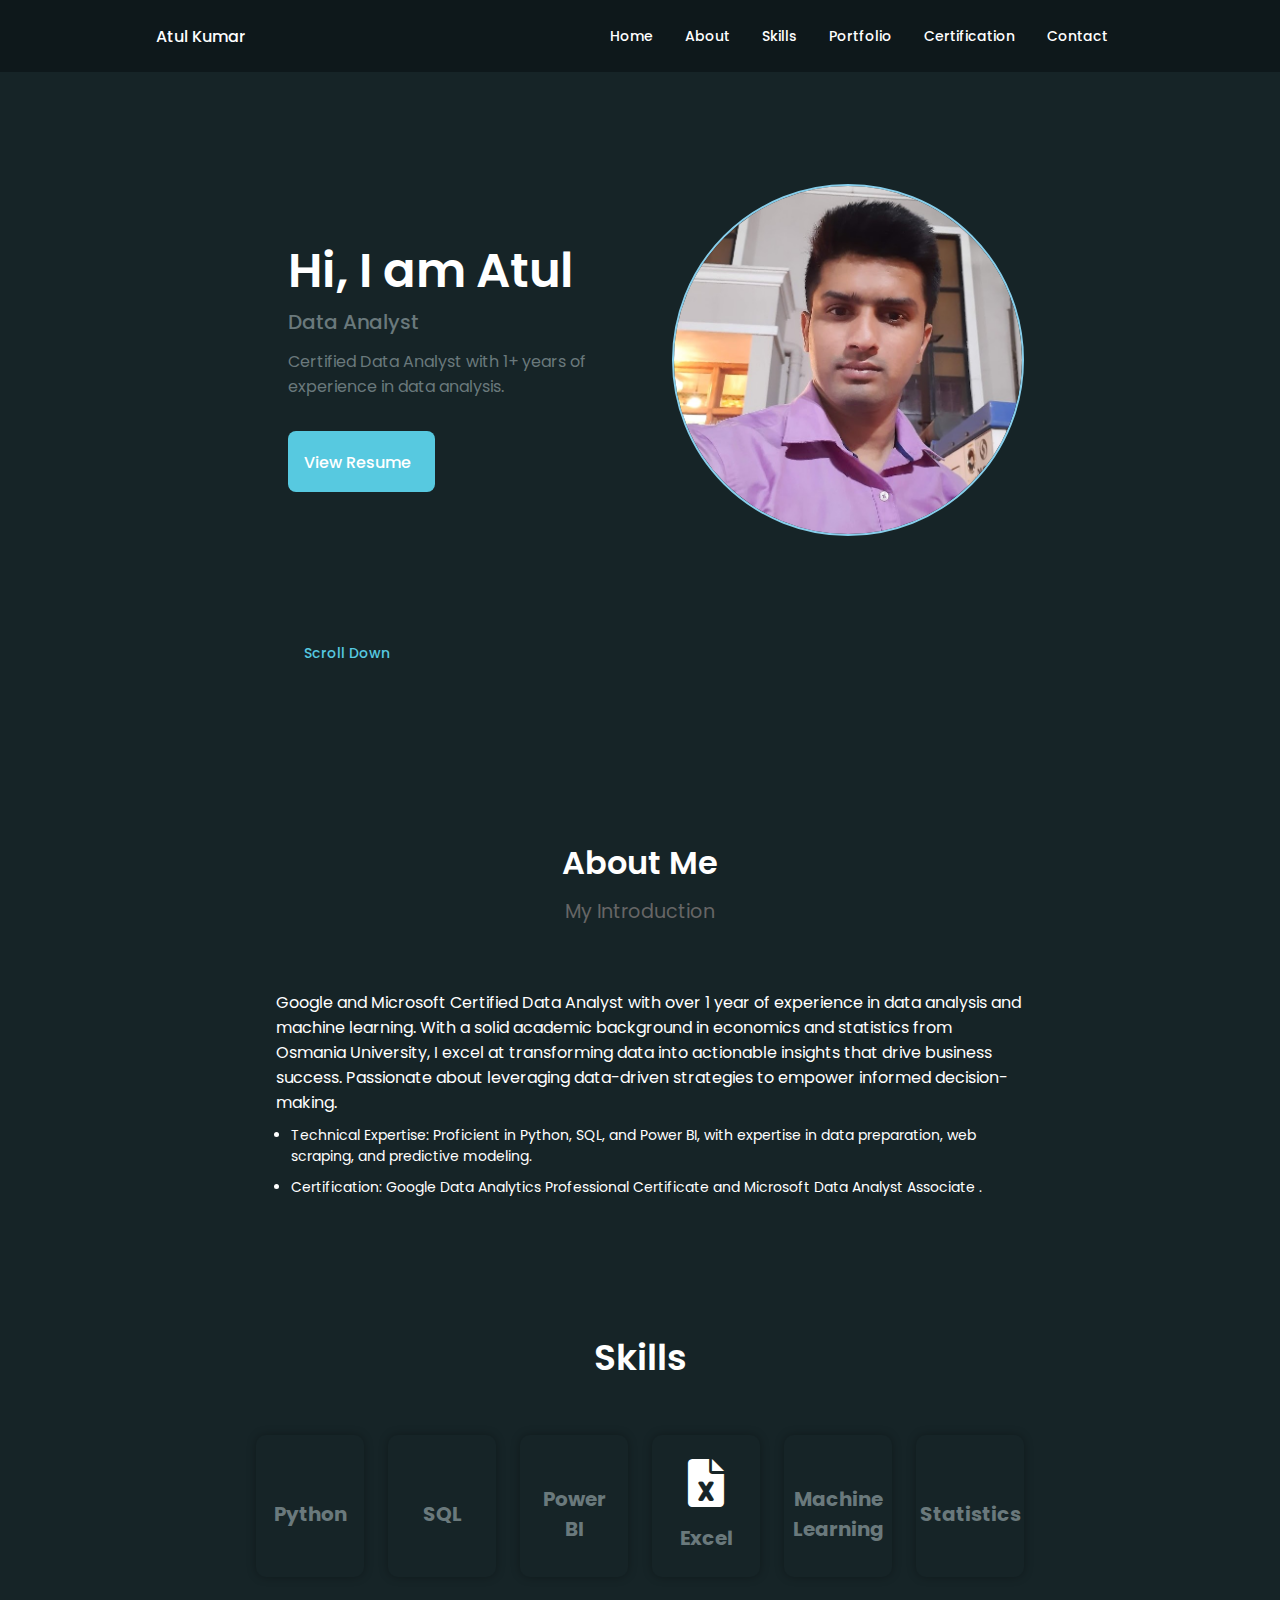
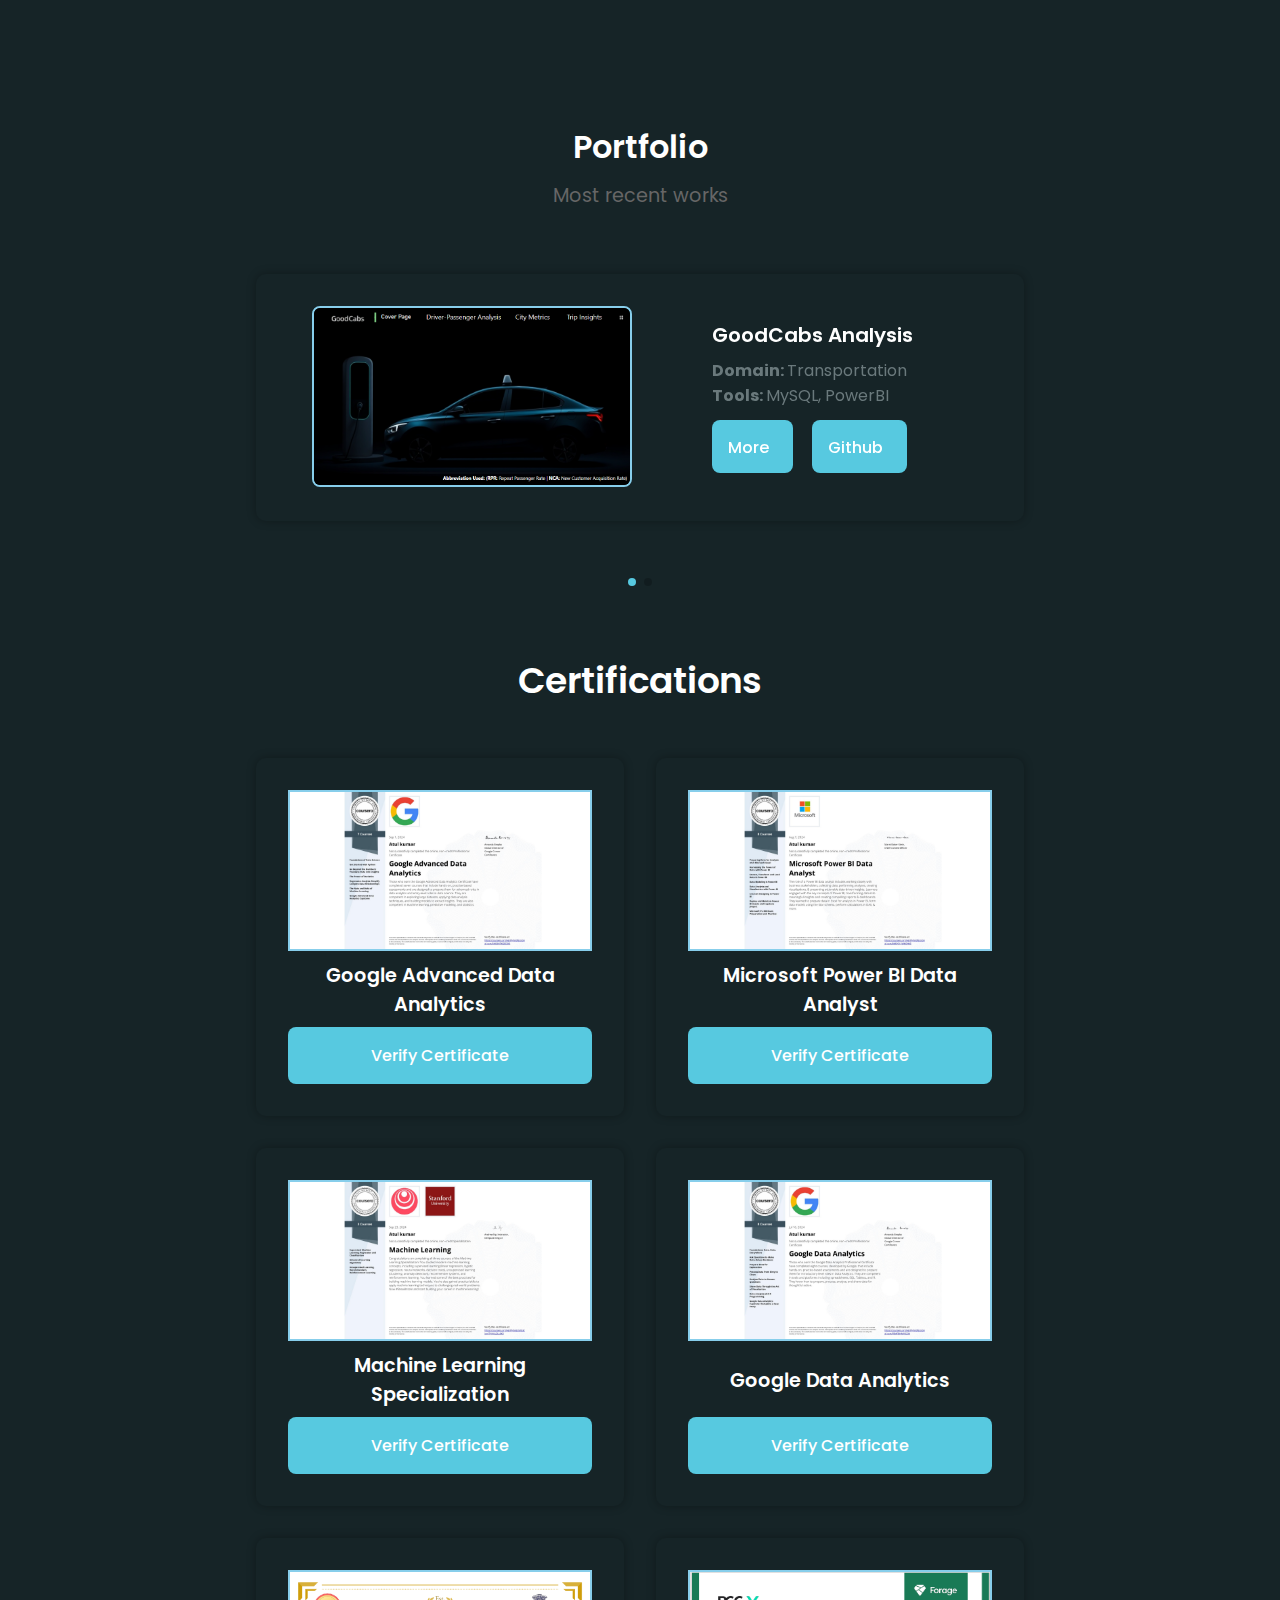
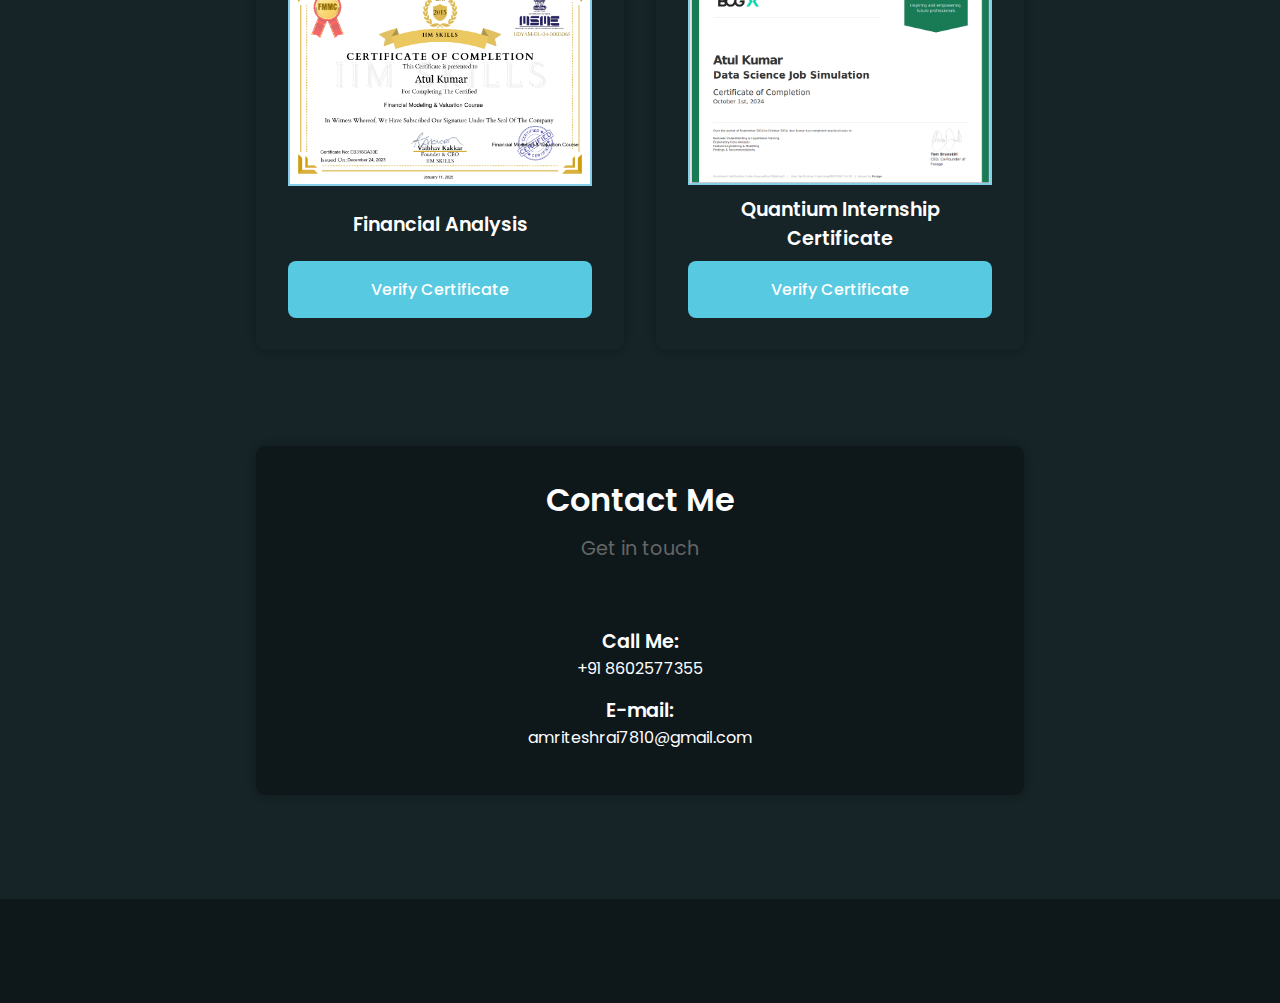
==== index.html @ e27dc5dc "Add files via upload" ====
<!DOCTYPE html>
<html lang="en">

<head>
    <meta charset="UTF-8">
    <meta name="viewport" content="width=device-width, initial-scale=1.0">

    <!--==================== UNICONS ====================-->
    <link rel="stylesheet" href="https://unicons.iconscout.com/release/v4.0.0/css/line.css">

    <!--==================== SWIPER CSS ====================-->
    <link rel="stylesheet" href="./packages/css/swiper-bundle.min.css">

    <!--==================== CSS ====================-->
    <link rel="stylesheet" href="./packages/css/styles.css">
    <link href="https://cdnjs.cloudflare.com/ajax/libs/font-awesome/6.0.0-beta3/css/all.min.css" rel="stylesheet">


    <title>Atul Kumar</title>
</head>

<body>
    <!--==================== HEADER ====================-->
    <header class="header" id="header">
        <nav class="nav container">
            <a href="#" class="nav__logo">Atul Kumar</a>
            <div class="nav__menu" id="nav-menu">
                <ul class="nav__list grid">
                    <li class="nav__item">
                        <a href="#home" class="nav__link">
                            <i class="uil uil-estate nav__icon"></i>Home
                        </a>
                    </li>
                    <li class="nav__item">
                        <a href="#about" class="nav__link">
                            <i class="uil uil-user nav__icon"></i>About
                        </a>
                    </li>
                    <li class="nav__item">
                        <a href="#Skills" class="nav__link">
                            <i class="uil uil-file-alt nav__icon"></i>Skills
                        </a>
                    </li>
                    <li class="nav__item">
                        <a href="#portfolio" class="nav__link">
                            <i class="uil uil-scenery nav__icon"></i>Portfolio
                        </a>
                    </li>
                    <li class="nav__item">
                        <a href="#certification" class="nav__link">
                            <i class="uil uil-file-alt nav__icon"></i>Certification
                        </a>
                    </li>

                    <li class="nav__item">
                        <a href="#contact" class="nav__link">
                            <i class="uil uil-message nav__icon"></i>Contact
                        </a>
                    </li>
                </ul>
                <i class="uil uil-times nav__close" id="nav-close"></i>
            </div>
            <div class="nav__btns">
                <div class="nav__toggle" id="nav-toggle">
                    <i class="uil uil-apps"></i>
                </div>
            </div>
        </nav>
    </header>

    <!--==================== MAIN ====================-->
    <main class="main">
        <!--==================== HOME ====================-->
        <section class="home section" id="home">
            <div class="home__container container grid">
                <div class="home__content grid">
                    <div class="home__social">
                        <a href="https://www.linkedin.com/in/atul-kumar-s78/" target="_blank" class="home__social-icon">
                            <i class="uil uil-linkedin-alt"></i>
                        </a>

                        <a href="https://github.com/atulkumar7810" target="_blank" class="home__social-icon">
                            <i class="uil uil-github-alt"></i>
                        </a>
                    </div>

                    <div class="home__img">
                        <img src="./packages/images/atul.jpg" alt="">
                    </div>

                    <div class="home__data">
                        <h1 class="home__title">Hi, I am Atul</h1>
                        <h3 class="home__subtitle">Data Analyst</h3>
                        <p class="home__description">Certified Data Analyst with 1+ years of experience in data
                            analysis.</p>
                        <a href="https://drive.google.com/file/d/1697L0L4cIsccTU5951WgzMx9iQYl32Ge/view?usp=sharing"
                            class="button button--flex home__button">
                            View Resume<i class="uil uil-message button__icon"></i>
                        </a>
                    </div>
                </div>

                <div class="home__scroll">
                    <a href="#about" class="home__scroll-button button--flex">
                        <i class="uil uil-mouse-alt home__scroll-mouse"></i>
                        <span class="home__scroll-name">Scroll Down</span>
                        <i class="uil uil-arrow-down home__scroll-arrow"></i>
                    </a>
                </div>
            </div>
        </section>

        <!--==================== ABOUT ====================-->
        <section class="about section" id="about">
            <h2 class="section__title">About Me</h2>
            <span class="section__subtitle">My Introduction</span>

            <div class="about__container container grid">
                <div class="about__data">
                    <p class="about__description">
                        Google and Microsoft Certified Data Analyst with over 1 year of experience in data analysis and
                        machine learning. With a solid academic background in economics and statistics from Osmania
                        University, I excel at transforming data into actionable insights that drive business success.
                        Passionate about leveraging data-driven strategies to empower informed decision-making.
                    </p>
                    <ul>
                        <li>Technical Expertise: Proficient in Python, SQL, and Power BI, with
                            expertise in data preparation, web scraping, and predictive modeling.
                        </li>
                        <li>Certification: Google Data Analytics Professional Certificate and Microsoft
                            Data Analyst Associate .</li>
                    </ul>
                </div>
            </div>
        </section>

        <!--==================== SKILLS ====================-->
        <section class="skills-section container" id="Skills">
            <h2 class="section-title">Skills</h2>
            <div class="skills-grid">
                <div class="skills-card">
                    <i class="uil uil-code-branch skills__icon"></i>
                    <h3 class="skills__name">Python</h3>
                </div>
                <div class="skills-card">
                    <i class="uil uil-database skills__icon"></i>
                    <h3 class="skills__name">SQL</h3>
                </div>
                <div class="skills-card">
                    <i class="uil uil-chart-line skills__icon"></i>
                    <h3 class="skills__name">Power BI</h3>
                </div>
                <div class="skills-card">
                    <i class="fas fa-file-excel skills__icon"></i>
                    <h3 class="skills__name">Excel</h3>
                </div>
                <div class="skills-card">
                    <i class="uil uil-brain skills__icon"></i>
                    <h3 class="skills__name">Machine Learning</h3>
                </div>
                <div class="skills-card">
                    <i class="uil uil-chart-pie-alt skills__icon"></i>
                    <h3 class="skills__name">Statistics</h3>
                </div>
            </div>
        </section>

        <!--==================== PORTFOLIO ====================-->
        <section class="portfolio section" id="portfolio">
            <h2 class="section__title">Portfolio</h2>
            <span class="section__subtitle">Most recent works</span>

            <div class="portfolio__container container swiper-container">
                <div class="swiper-wrapper">
                    <!-- Portfolio 1 -->
                    <div class="portfolio__content grid swiper-slide">
                        <img src="./packages/images/front_page.png" alt="" class="portfolio__img">
                        <div class="portfolio_">
                            <h3 class="portfolio__title">GoodCabs Analysis</h3>
                            <p class="portfolio__description">
                                <strong>Domain: </strong> Transportation<br>
                                <strong>Tools: </strong> MySQL, PowerBI
                            </p>
                            <a href="./pages/project-template.html"
                                class="button button--flex button--small portfolio__button">
                                More
                                <i class="uil uil-arrow-right button__icon"></i>
                            </a>
                            <a href="https://github.com/atulkumar7810/GoodCabs-Analysis"
                                class="button button--flex button--small portfolio__button second">
                                Github
                                <i class="uil uil-arrow-right button__icon"></i>
                            </a>
                        </div>
                    </div>

                    <!-- Portfolio 2 -->
                    <div class="portfolio__content grid swiper-slide">
                        <img src="./packages/images/Gurgaon_analysis_report.jpg" alt="" class="portfolio__img">
                        <div class="portfolio_">
                            <h3 class="portfolio__title">Gurgaon real estate Analysis</h3>
                            <p class="portfolio__description">
                                <strong>Domain: </strong> Real Estate<br>
                                <strong>Tools: </strong>Python, ML(Scikit-Learn)
                            </p>
                            <a href="./pages/Second_project-template.html"
                                class="button button--flex button--small portfolio__button">
                                More
                                <i class="uil uil-arrow-right button__icon"></i>
                            </a>
                            <a href="https://github.com/atulkumar7810/Real_estate_capstone_project"
                                class="button button--flex button--small portfolio__button second">
                                Github
                                <i class="uil uil-arrow-right button__icon"></i>
                            </a>
                        </div>
                    </div>


                </div>

                <!-- Swiper navigation -->
                <div class="swiper-button-next">
                    <i class="uil uil-angle-right-b swiper-portfolio-icon"></i>
                </div>
                <div class="swiper-button-prev">
                    <i class="uil uil-angle-left-b swiper-portfolio-icon"></i>
                </div>

                <!-- Swiper pagination -->
                <div class="swiper-pagination"></div>
            </div>
        </section>



        <!--==================== CERTIFICATIONS ====================-->
        <section id="certification" class="certification">
            <div class="container">
                <h2 class="section-title">Certifications</h2>
                <div class="cert-grid">
                    <div class="cert-card" data-cert="sql">
                        <img src="./packages/images/google_advanced_data_analysts.jpeg" alt="">
                        <h3>Google Advanced Data Analytics </h3>
                        <a href="#" class="button button--flex home__button" id="Verify"> Verify Certificate</a>
                    </div>
                    <div class="cert-card" data-cert="quantium">
                        <img src="./packages/images/microsoft_powerBi.jpeg" alt="">
                        <h3>Microsoft Power BI Data Analyst</h3>
                        <a href="#" class="button button--flex home__button" id="Verify"> Verify Certificate</a>
                    </div>
                    <div class="cert-card" data-cert="machine-learning">
                        <img src="./packages/images/machine_learning.jpeg" alt="">
                        <h3>Machine Learning Specialization</h3>
                        <a href="#" class="button button--flex home__button" id="Verify"> Verify Certificate</a>
                    </div>
                    <div class="cert-card" data-cert="data-science">
                        <img src="./packages/images/google__data_analysts.jpeg" alt="">
                        <h3>Google Data Analytics</h3>
                        <a href="#" class="button button--flex home__button" id="Verify"> Verify Certificate</a>
                    </div>
                    <div class="cert-card" data-cert="Financial">
                        <img src="./packages/images/atul_finanical_analysis.png" alt="">
                        <h3>Financial Analysis</h3>
                        <a href="#" class="button button--flex home__button" id="Verify"> Verify Certificate</a>
                    </div>
                    <div class="cert-card" data-cert="Internship">
                        <img src="./packages/images/intership.png" alt="">
                        <h3>Quantium Internship Certificate</h3>
                        <a href="#" class="button button--flex home__button" id="Verify"> Verify Certificate</a>
                    </div>

                </div>
            </div>
        </section>

        <!--==================== CONTACT ====================-->
        <section class="contact section" id="contact">
            <div class="contact__bg">
                <div class="contact__container container">
                    <div class="contact__card">
                        <h2 class="section__title" id="contact_me_title">Contact Me</h2>
                        <span class="section__subtitle" id="get_in_touch">Get in touch</span>
                        <div class="contact__information">
                            <div class="contact__item">
                                <h3 class="contact__title">Call Me:</h3>
                                <p class="contact__details">+91 8602577355</p>
                            </div>
                            <div class="contact__item">
                                <h3 class="contact__title">E-mail:</h3>
                                <p class="contact__details">amriteshrai7810@gmail.com</p>
                            </div>
                        </div>
                    </div>
                </div>
            </div>
        </section>

        <!--==================== FOOTER ====================-->
        <footer class="footer">
            <div class="footer__bg">
                <div class="footer__container container grid">
                </div>
            </div>
        </footer>

        <!--==================== SCROLL TOP ====================-->
        <a href="#" class="scrollup" id="scroll-up">
            <i class="uil uil-arrow-up scrollup__icon"></i>
        </a>

        <!--==================== SWIPER JS ====================-->
        <script src="./packages/js/swiper-bundle.min.js"></script>

        <!--==================== MAIN JS ====================-->
        <script src="./packages/js/main.js"></script>

</body>

</html>
---- packages/css/styles.css ----
/* ==================== GOOGLE FONTS ====================*/
@import url("https://fonts.googleapis.com/css2?family=Poppins:wght@400;500;600&display=swap");

/*==================== VARIABLES CSS ====================*/
:root {
  --header-height: 3rem;

  /*========== Colors ==========*/
  /* Change favorite color */
  --hue-color: 190;
  /*Purple 250 - Green 142 - Blue 230 - Pink 340*/

  /* HSL color mode */
  --first-color: hsl(var(--hue-color), 69%, 61%);
  --first-color-second: hsl(var(--hue-color), 69%, 61%);
  --first-color-alt: hsl(var(--hue-color), 57%, 53%);
  --first-color-lighter: hsl(var(--hue-color), 92%, 85%);
  --title-color: hsl(var(--hue-color), 8%, 15%);
  --text-color: hsl(var(--hue-color), 8%, 45%);
  --text-color-light: hsl(var(--hue-color), 8%, 65%);
  --input-color: hsl(var(--hue-color), 70%, 96%);
  --body-color: hsl(var(--hue-color), 60%, 99%);
  --container-color: #fff;
  --scroll-bar-color: hsl(var(--hue-color), 12%, 90%);
  --scroll-thumb-color: hsl(var(--hue-color), 12%, 80%);

  /*========== Font and typography ==========*/
  --body-font: "Poppins", sans-serif;

  /* .5rem = 8px, 1rem = 16px, 1.5rem = 24px ... */
  --big-font-size: 2rem;
  --h1-font-size: 1.5rem;
  --h2-font-size: 1.25rem;
  --h3-font-size: 1.125rem;
  --normal-font-size: 0.938rem;
  --small-font-size: 0.813rem;
  --smaller-font-size: 0.75rem;

  /*========== Font weight ==========*/
  --font-medium: 500;
  --font-semi-bold: 600;

  /*========== Margenes Bottom ==========*/
  /* .25rem = 4px, .5rem = 8px, .75rem = 12px ... */
  --mb-0-25: 0.25rem;
  --mb-0-5: 0.5rem;
  --mb-0-75: 0.75rem;
  --mb-1: 1rem;
  --mb-1-5: 1.5rem;
  --mb-2: 2rem;
  --mb-2-5: 2.5rem;
  --mb-3: 3rem;

  /*========== z index ==========*/
  --z-tooltip: 10;
  --z-fixed: 100;
  --z-modal: 1000;
}

/* Font size for large devices */
@media screen and (min-width: 968px) {
  :root {
    --big-font-size: 3rem;
    --h1-font-size: 2.25rem;
    --h2-font-size: 1.5rem;
    --h3-font-size: 1.25rem;
    --normal-font-size: 1rem;
    --small-font-size: 0.875rem;
    --smaller-font-size: 0.813rem;
  }
}

/*========== Variables Dark theme ==========*/
body.dark-theme {
  /* HSL color mode */
  --first-color-second: hsl(var(--hue-color), 30%, 8%);
  --title-color: hsl(var(--hue-color), 8%, 95%);
  --text-color: hsl(var(--hue-color), 8%, 45%);
  --text-color-light: hsl(var(--hue-color), 8%, 75%);
  --input-color: hsl(var(--hue-color), 29%, 16%);
  --body-color: hsl(var(--hue-color), 28%, 12%);
  --container-color: hsl(var(--hue-color), 29%, 16%);
  --scroll-bar-color: hsl(var(--hue-color), 12%, 48%);
  --scroll-thumb-color: hsl(var(--hue-color), 12%, 36%);
}

/*========== Button Dark/Light ==========*/
.nav__btns {
  display: flex;
  align-items: center;
}

.change-theme {
  font-size: 1.25rem;
  color: var(--title-color);
  margin-right: var(--mb-1);
  cursor: pointer;
}

.change-theme:hover {
  color: var(--first-color);
}

/*==================== BASE ====================*/

* {
  box-sizing: border-box;
  padding: 0;
  margin: 0;
}

html {
  scroll-behavior: smooth;
}

body {
  margin: 0 0 var(--header-height) 0;
  font-family: var(--body-font);
  font-size: var(--normal-font-size);
  background-color: hsl(190, 28%, 12%);
  color: var(--text-color);
}

h1,
h2,
h3,
h4 {
  color: var(--title-color);
  font-weight: var(--font-semi-bold);
}

ul {
  list-style: none;
}

a {
  text-decoration: none;
}

img {
  width: 100%;
  height: auto;
  border: 2px solid skyblue;
}

/*==================== REUSABLE CSS CLASSES ====================*/
.section {
  padding: 2rem 0 4rem;
  margin-bottom: 40px;
}

.section__title {
  font-size: var(--h1-font-size);
  color: #fff;
}

.project__data h2 {
  padding-left: 50px;
}

.project__data span {
  padding-left: 50px;
}

.contact_me_title {
  text-align: center;

}

.section__subtitle {
  display: block;
  font-size: var(--small-font-size);
  margin-bottom: var(--mb-2);
}

.section__title,
.section__subtitle {
  text-align: center;

}

/*==================== LAYOUT ====================*/

.container {
  max-width: 768px;
  margin-left: var(--mb-1-5);
  margin-right: var(--mb-1-5);
}

.grid {
  display: grid;
  gap: 1.5rem;
}

.header {
  width: 100%;
  position: fixed;
  bottom: 0;
  left: 0;
  z-index: var(--z-fixed);
  background-color:hsl(190, 30%, 8%);

}

/*==================== NAV ====================*/
.nav {
  max-width: 968px;
  height: var(--header-height);
  display: flex;
  justify-content: space-between;
  align-items: center;
  color: #fff;
}

.nav__logo,
.nav__toggle {
  color: var(--title-color);
  font-weight: var(--font-medium);
  color: #fff;
}

.nav__logo:hover {
  color: var(--first-color);
}

.nav__toggle {
  font-size: 1.1rem;
  cursor: pointer;
}

.nav__toggle:hover {
  color: var(--first-color);
}

@media screen and (max-width: 767px) {
  .nav__menu {
    position: fixed;
    bottom: -100%;
    left: 0;
    width: 100%;
    background-color: var(--body-color);
    padding: 2rem 1.5rem 4rem;
    box-shadow: 0 -1px 4px rgba(0, 0, 0, 0.15);
    border-radius: 1.5rem 1.5rem 0 0;
    transition: 0.3s;
  }
}

.nav__list {
  grid-template-columns: repeat(3, 1fr);
  gap: 2rem;

}

.nav__link {
  display: flex;
  flex-direction: column;
  align-items: center;
  font-size: var(--small-font-size);
  color: #fff;
  font-weight: var(--font-medium);
}

.nav__link:hover {
  color: var(--first-color);
}

.nav__icon {
  font-size: 1.2rem;
}

.nav__close {
  position: absolute;
  right: 1.3rem;
  bottom: 0.5rem;
  font-size: 1.5rem;
  cursor: pointer;
  color: var(--first-color);
}

.nav__close:hover {
  color: var(--first-color-alt);
}

/* show menu */
.show-menu {
  bottom: 0;
  background-color: hsl(190, 28%, 12%);
  border-top:3px solid skyblue ;
  ;
}

/* Active link */
.active-link {
  color: var(--first-color);
}

/* Change background header */
.scroll-header {
  box-shadow: 0 -1px 4px rgba(0, 0, 0, 0.15);
}

/*==================== HOME ====================*/

.home__container {
  gap: 1rem;
}

.home__content {
  grid-template-columns: 0.5fr 3fr;
  padding-top: 3.5rem;
  align-items: center;
}

.home__social {
  display: grid;
  grid-template-columns: max-content;
  row-gap: 1rem;
}

.home__social-icon {
  font-size: 1.25rem;
  color: var(--first-color);
}

.home__social-icon:hover {
  color: var(--first-color-alt);
}

.home__blob {
  width: 200px;
  fill: var(--first-color);
}

.home__blob-img {
  width: 220px;
}

.home__data {
  grid-column: 1/3;
}

.home__title {
  font-size: var(--big-font-size);
  color: #fff;
}

.home__subtitle {
  font-size: var(--h3-font-size);
  color: var(--text-color);
  font-weight: var(--font-medium);
  margin-bottom: var(--mb-0-75);
}

.home__description {
  margin-bottom: var(--mb-2);
}

.home__scroll {
  display: none;
}

.home__scroll-button {
  color: var(--first-color);
  transition: 0.3s;
}

.home__scroll-button:hover {
  transform: translateY(0.25rem);
}

.home__scroll-mouse {
  font-size: 2rem;
}

.home__scroll-name {
  font-size: var(--small-font-size);
  color: fff;
  font-weight: var(--font-medium);
  margin-right: var(--mb-0-25);
}

.home__scroll-arrow {
  font-size: 1.25rem;
}

.home__img img {
  border-radius: 50%;
}

/*==================== BUTTONS ====================*/

.button {
  display: inline-block;
  background-color: var(--first-color);
  color: #ffff;
  padding: 1rem;
  border-radius: 0.5rem;
  font-weight: var(--font-medium);
}

.button:hover {
  background-color: var(--first-color-alt);
}

.button__icon {
  font-size: 1.2rem;
  margin-left: var(--mb-0-5);
  transition: 0.3s;
}

.button--white {
  background-color: #fff;
  color: var(--first-color);
}

.button--white:hover {
  background-color: #fff;
}

.button--flex {
  /* display: inline-flex; */
  align-items: center;
  transition: 0.3s;
}

.button--small {
  padding: 0.75rem 1rem;
}

.button--link {
  padding: 0;
  background-color: transparent;
  color: var(--first-color);
}

.button--link:hover {
  background-color: transparent;
  color: var(--first-color-alt);
}

/*==================== ABOUT ====================*/

.about__container {
  display: flex;
  justify-content: center;
  align-items: center;
  text-align: left;
  height: 100%;
  flex-direction: column;
  color: white;
}

.about__data p {
  margin: 0;
  padding-left: 20px;
  font-size: 1rem;

}

.about__container ul {
  margin: 0;
  padding-left: 20px;
  list-style-position: outside;

}

.about__container ul li {
  list-style-type: disc;
  font-size: 0.875rem;
  line-height: 1.5;
  margin-left: 15px;
  margin-top: 10px;

}















/*==================== QUALIFICATION ====================*/
.certification {
  color: #fff;
}

.section-title {
  text-align: center;
  padding-bottom: 50px;
  font-size: var(--h1-font-size);
  ;
  padding-top: 50px;
  margin-top: 50px;
  color: #fff;
}




.cert-grid {
  display: grid;
  grid-template-columns: repeat(auto-fit, minmax(350px, 1fr));
  height: 100%;
  gap: 2rem;
}

.cert-card {
  display: flex;
  flex-direction: column;
  justify-content: space-between;
  background-color: var(--card-background);
  border-radius: 10px;
  padding: 2rem;
  text-align: center;
  box-shadow: 0 0 10px rgba(0, 0, 0, 0.3);
  transition: transform var(--transition-speed);
  cursor: pointer; 
  transition: transform 0.2s ease, box-shadow 0.2s ease; /* Smooth hover effects */
}


.cert-card:hover {
  transform: translateY(-5px);
  transform: scale(1.05); /* Slightly enlarges the card on hover */
  box-shadow: 0px 4px 10px rgba(0, 0, 0, 0.2); /* Adds a shadow effect */
}

.cert-card i {
  font-size: 3rem;
  color: var(--primary-color);
  margin-bottom: 1rem;
}

.cert-card h3 {
  font-size: 1.2rem;
  margin-bottom: 0.5rem;
  color: var(--primary-color);
  margin-top: 10px;
}

.cert-card .btn {
  margin-top: 1rem;
  align-self: center;
  color: var(--first-color);
}

.cert-card .btn:hover {
  color: white;
}


/*==================== SKILLS ====================*/
.section-title {
  text-align: center;
  padding-bottom: 50px;
  font-size: var(--h1-font-size);
  ;
  padding-top: 50px;
  margin-top: 50px;
}


.skills-grid {
  width: 100%;
  display: grid;
  grid-template-columns: repeat(auto-fit, minmax(108px, 1fr));
  gap: 1.5rem;
  color: #fff;
}

.skills-card {
  display: flex;
  /* Enables icon and text alignment */
  flex-direction: column;
  /* Stack icon on top of skill name */
  align-items: center;
  /* Center-align items */
  justify-content: center;
  /* Vertically align items */
  background-color: var(--card-background);
  border-radius: 10px;
  padding: 1.5rem;
  box-shadow: 0 0 10px rgba(0, 0, 0, 0.3);
  transition: transform var(--transition-speed);
  text-align: center;
}

.skills-card:hover {
  transform: translateY(-5px);
}

.skills-card .skills__icon {
  font-size: 3rem;
  /* Large size for the emoji or icon */
  margin-bottom: 1rem;
  /* Spacing below the icon */
}

.skills-card .skills__name {
  font-size: 1.25rem;
  font-weight: bold;
  color: var(--text-color);
}

.skills-card i {
  font-size: 20px;
}


/*==================== PORTFOLIO ====================*/
.portfolio {
  margin-top: 50px;

}

.portfolio__container {
  overflow: initial;
  border-radius: 10px;
  padding: 2rem;
  box-shadow: 0 0 10px rgba(0, 0, 0, 0.3);
  transition: transform var(--transition-speed);

}

.portfolio__container:hover {
  transform: translateY(-5px);
}

.portfolio__content {
  padding: 0 1.5rem;

}

.second {
  margin-left: 15px;
}

.portfolio__img {
  width: 265px;
  border-radius: 0.5rem;
  justify-self: center;
}

.portfolio__title {
  font-size: var(--h3-font-size);
  margin-bottom: var(--mb-0-5);
  color: #fff;
}

.portfolio__description {
  margin-bottom: var(--mb-0-75);
}

.portfolio__button:hover .button__icon {
  transform: translateX(0.25rem);
}

.swiper-button-prev::after,
.swiper-button-next::after {
  content: "";
}

.swiper-portfolio-icon {
  font-size: 2rem;
  color: var(--first-color);
}

.swiper-button-prev {
  left: -0.5rem;
}

.swiper-button-next {
  right: -0.5rem;
}

.swiper-container-horizontal>.swiper-pagination-bullets {
  bottom: -2.5rem;
}

.swiper-pagination-bullet-active {
  background-color: var(--first-color);
}

.swiper-button-prev,
.swiper-button-next,
.swiper-pagination-bullet {
  outline: none;
}

/*==================== PROJECT IN MIND ====================*/
.project {
  text-align: center;
}

.project__bg {
  background-color: hsl(190, 30%, 8%);
  padding-top: 3rem;
}

.project__title {
  font-size: var(--h2-font-size);
  margin-bottom: var(--mb-0-75);
}

.project__description {
  margin-bottom: var(--mb-1-5);
}

.project__title,
.project__description {
  color: #fff;
}

.project__img {
  width: 232px;
  justify-self: center;
}


/*==================== CONTACT ME ====================*/
.contact {
  display: flex;
  justify-content: center;
  align-items: center;
  padding: 50px 20px;
  /* background-color: #f9f9f9; */
}

.contact__bg {
  width: 100%;
}

.contact__container {
  display: flex;
  justify-content: center;
  align-items: center;
  flex-direction: column;
  max-width:  768px;
  margin: auto;
  background: hsl(190, 30%, 8%);
  padding: 30px;
  border-radius: 10px;
  box-shadow: 0 0 10px rgba(0, 0, 0, 0.3);
  text-align: center;
}

.section__title {
  font-size: 2rem;
  color: #fff;
  margin-bottom: 10px;
}

.section__subtitle {
  font-size: 1.2rem;
  color: #666;
  margin-bottom: 20px;
}

.contact__information {
  width: 100%;
}

.contact__item {
  margin-bottom: 15px;
}

.contact__title {
  font-size: 1.2rem;
  color: #fff;
}

.contact__details {
  font-size: 1rem;
  color: #fff;
}

/*==================== FOOTER ====================*/
.footer {
  padding-top: 2rem;
}

.footer__container {
  row-gap: 3.5rem;
}

.footer__bg {
  background-color: hsl(190, 30%, 8%);
  padding: 2rem 0 3rem;
}

.footer__title {
  font-size: var(--h1-font-size);
  margin-bottom: var(--mb-0-25);
}

.footer__subtitle {
  font-size: var(--small-font-size);
}

.footer__links {
  display: flex;
  flex-direction: column;
  row-gap: 1.5rem;
}

.footer__link:hover {
  color: var(--first-color-lighter);
}

.footer__social {
  font-size: 1.25rem;
  margin-right: var(--mb-1-5);
}

.footer__social:hover {
  color: var(--first-color-lighter);
}

.footer__copy {
  font-size: var(--smaller-font-size);
  text-align: center;
  color: var(--text-color-light);
  margin-top: var(--mb-3);
}

.footer__title,
.footer__subtitle,
.footer__link,
.footer__social {
  color: #fff;
}

/*========== SCROLL UP ==========*/
.scrollup {
  position: fixed;
  right: 1rem;
  bottom: -20%;
  background-color: var(--first-color);
  opacity: 0.8;
  padding: 0 0.3rem;
  border-radius: 0.4rem;
  z-index: var(--z-tooltip);
  transition: 0.4s;
}

.scrollup:hover {
  background-color: var(--first-color-alt);
}

.scrollup__icon {
  font-size: 1.5rem;
  color: #fff;
}

/* Show scroll */
.show-scroll {
  bottom: 5rem;
}

/*========== SCROLL BAR ==========*/
::-webkit-scrollbar {
  width: 0.6rem;
  background-color: var(--scroll-bar-color);
  border-radius: 0.5rem;
}

::-webkit-scrollbar-thumb {
  background-color: var(--scroll-thumb-color);
  border-radius: 0.5rem;
}

::-webkit-scrollbar-thumb:hover {
  background-color: var(--text-color-light);
}

/*==================== MEDIA QUERIES ====================*/
/* For small devices */
@media screen and (max-width: 380px) {
  .container {
    margin-left: var(--mb-1);
    margin-right: var(--mb-1);
  }

  .nav__menu {
    padding: 2rem 0.25rem 4rem;
  }

  .nav__list {
    column-gap: 0;
  }

  .home__content {
    grid-template-columns: 0.35fr 3fr;
  }

  .home__blob {
    width: 250px;
  }

  .home__social-icon {
    width: 30px;
  }

  .home__subtitle {
    font-size: 24px;
  }

  .portfolio {
    margin-top: 800px;
  }


  .home__description {
    font-size: 18px;
  }

  .home__button {
    font-size: 20px;
  }

  .skills__title {
    font-size: var(--normal-font-size);
  }

  .qualification__data {
    gap: 0.5rem;
  }

  .services__container {
    grid-template-columns: max-content;
    justify-content: center;
  }

  .services__content {
    padding-right: 3.5rem;
  }

  .services__modal {
    padding: 0 0.5rem;
  }

  .project__img {
    width: 200px;
  }

  .testimonial__header,
  .testimonial__data {
    flex-direction: column;
    align-items: center;
  }

  .testimonial__img {
    margin-right: 0;
    margin-bottom: var(--mb-0-25);
  }

  .testimonial__data,
  .testimonial__description {
    text-align: center;
  }
}

/* For medium devices */
@media screen and (min-width: 568px) {
  .home__content {
    grid-template-columns: max-content 1fr 1fr;
  }

  .home__data {
    grid-column: initial;
  }

  .home__img {
    order: 1;
    justify-self: center;
  }

  .about__container,
  .skills_container,
  .portfolio__content,
  .project__container,
  .contact__container,
  .footer__container {
    grid-template-columns: repeat(2, 1fr);

  }

  .project__container {
    background-color: hsl(190, 30%, 8%);
  }


  .qualification__sections {
    display: grid;
    grid-template-columns: 0.6fr;
    justify-content: center;
  }

  @media screen and (min-width: 768px) {
    .container {
      margin-left: auto;
      margin-right: auto;
    }

    .body {
      margin: 0;
    }

    .section {
      padding: 6rem 0 2rem;
    }

    .section__subtitle {
      margin-bottom: 4rem;
    }

    .header {
      top: 0;
      bottom: initial;
    }

    .header,
    .main,
    .footer__container {
      padding: 0 1rem;
    }

    .nav {
      height: calc(var(--header-height) + 1.5rem);
      column-gap: 1rem;
    }

    .nav__icon,
    .nav__close,
    .nav__toggle {
      display: none;
    }

    .nav__list {
      display: flex;
      column-gap: 2rem;
    }

    .nav__menu {
      margin-left: auto;
    }

    .change-theme {
      margin: 0;
    }

    .home__container {
      row-gap: 5rem;
    }

    .home__content {
      padding-top: 5.5rem;
      column-gap: 2rem;
    }

    .home__blob {
      width: 270px;
    }

    .home__scroll {
      display: block;
    }

    .home__scroll-button {
      margin-left: 3rem;
    }

    .about__container {
      column-gap: 5rem;
    }

    .about__img {
      width: 350px;
    }

    .about__description {
      text-align: initial;
    }

    .about__info {
      justify-content: space-between;
    }

    .about__buttons {
      justify-content: initial;
    }

    .qualification__tabs {
      justify-content: center;
    }

    .qualification__button {
      margin: 0 var(--mb-1);
    }

    .qualification__sections {
      grid-template-columns: 0.5fr;
    }

    .services__container {
      grid-template-columns: repeat(3, 218px);
      justify-content: center;
    }

    .services__icon {
      font-size: 2rem;
    }

    .services__content {
      padding: 6rem 0 2rem 2.5rem;
    }

    .services__modal-content {
      width: 450px;
    }

    .portfolio__img {
      width: 320px;
    }

    .portfolio__content {
      align-items: center;
    }

    .project {
      text-align: initial;
    }

    .project__bg {
      background: none;
    }

    .project__container {
      border-radius: 1rem;
      padding: 3rem 2.5rem 0;
      grid-template-columns: 1fr max-content;
      column-gap: 3rem;
      background-color: hsl(190, 30%, 8%);

    }

    .project__data {
      padding-top: 0.8rem;


    }

    .footer__container {
      grid-template-columns: repeat(3, 1fr);
    }

    .footer__bg {
      padding: 3rem 0 3.5rem;
      background-color: hsl(190, 30%, 8%);
    }

    .footer__links {
      flex-direction: row;
      column-gap: 2rem;
    }

    .footer__socials {
      justify-self: flex-end;
    }

    .footer__copy {
      margin-top: 4.5rem;
    }
  }
}

/* For large devices */
@media screen and (min-width: 1024px) {
  body {
    margin: 0;
  }

  .header,
  .main,
  .footer__container {
    padding: 0;
  }

  .home__blob {
    width: 320px;
  }

  .home__social {
    transform: translateX(-6rem);
  }

  .services__container {
    grid-template-columns: repeat(3, 238px);
  }

  .portfolio__content {
    column-gap: 5rem;
  }

  .project__container {
    padding-bottom: 30px;
    background-color: hsl(190, 30%, 8%);
  }

  .swiper-portfolio-icon {
    font-size: 3.5rem;
  }

  .swiper-button-prev {
    left: -3.5rem;
  }

  .swiper-button-next {
    right: -3.5rem;
  }

  .swiper-container-horizontal>.swiper-pagination-bullets {
    bottom: -4.5rem;
  }

  .contact__form {
    width: 460px;
  }

  .contact__inputs {
    grid-template-columns: repeat(2, 1fr);
  }
}
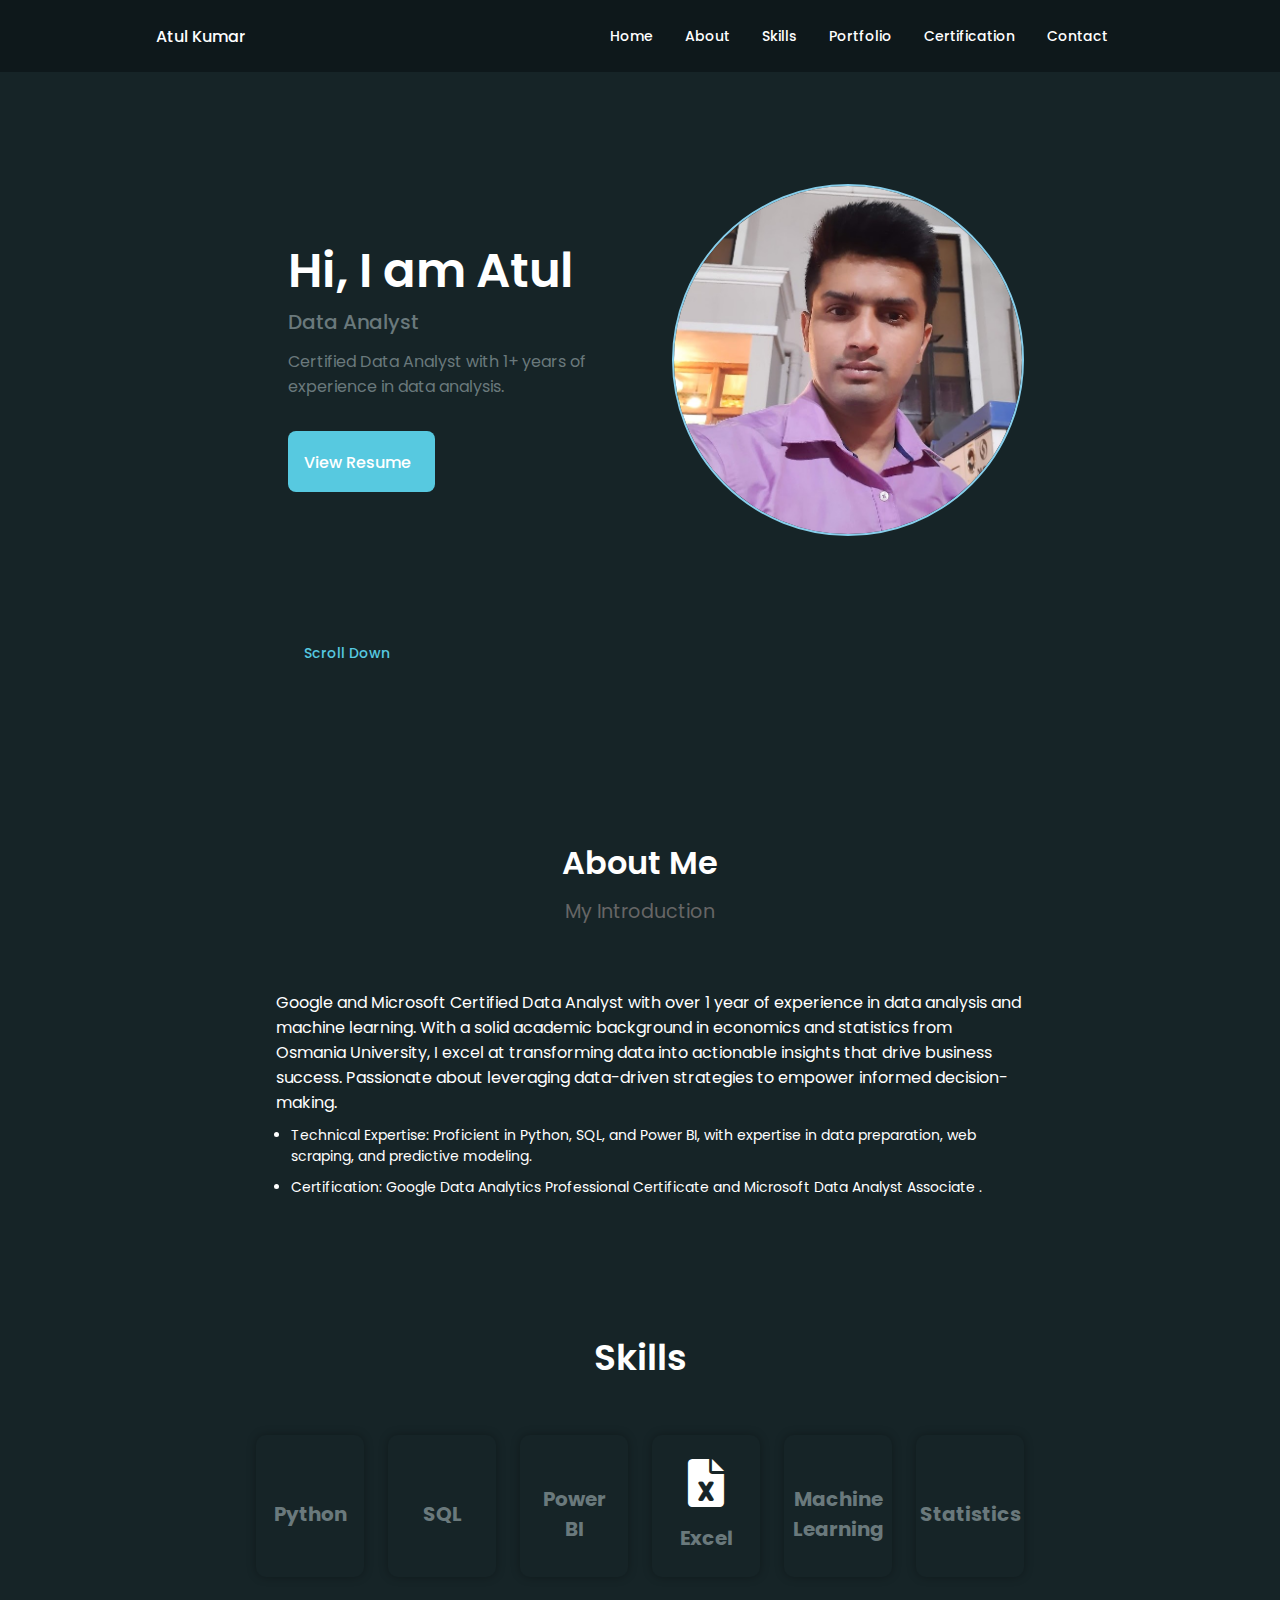
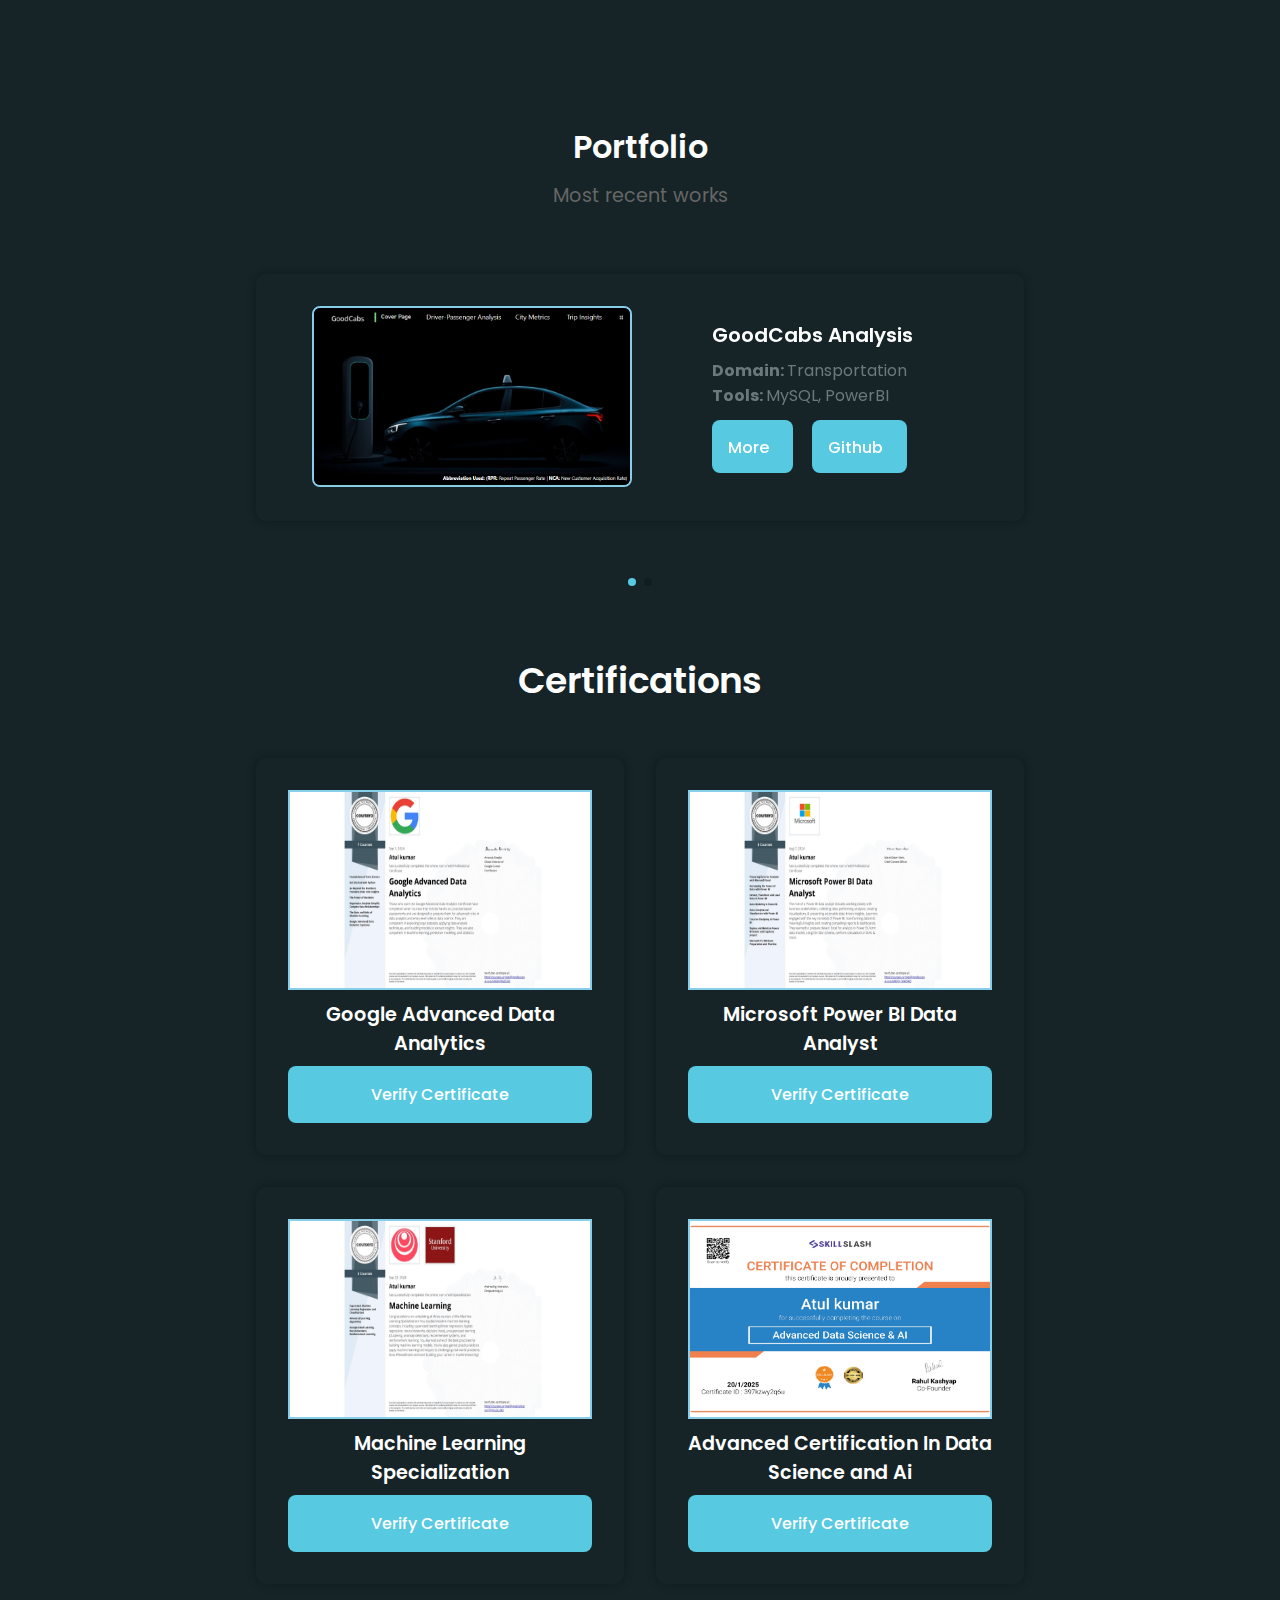
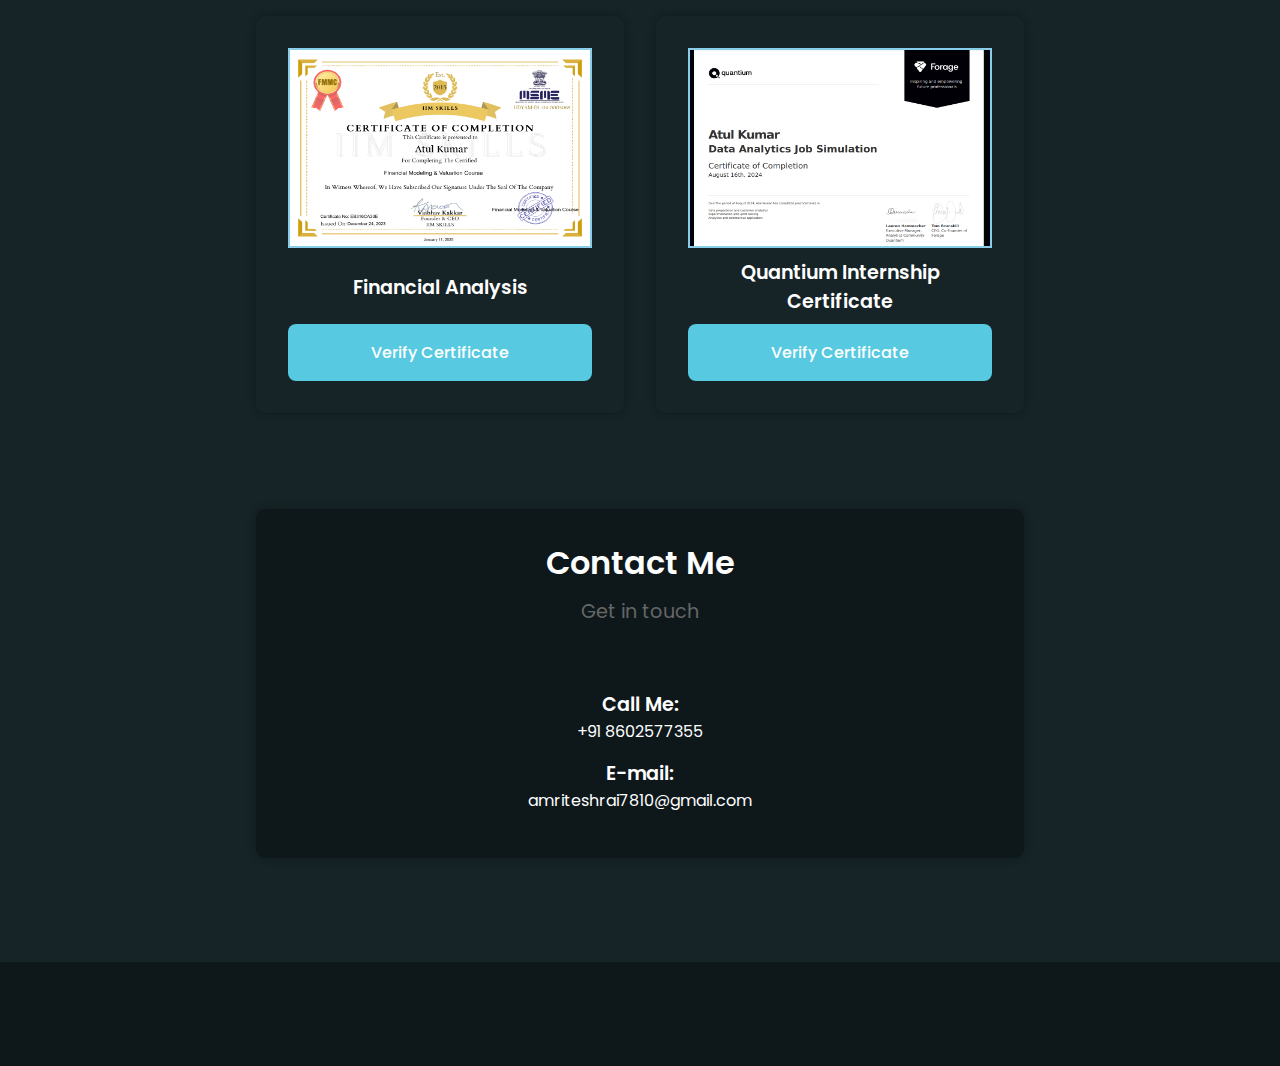
==== commit 2f141bc9: "Add files via upload" ====
--- a/index.html
+++ b/index.html
@@ -85,7 +85,7 @@
                     </div>
 
                     <div class="home__img">
-                        <img src="./packages/images/atul.jpg" alt="">
+                        <img src="./packages/images/profile_pic.jpg" alt="">
                     </div>
 
                     <div class="home__data">
@@ -174,14 +174,14 @@
                 <div class="swiper-wrapper">
                     <!-- Portfolio 1 -->
                     <div class="portfolio__content grid swiper-slide">
-                        <img src="./packages/images/front_page.png" alt="" class="portfolio__img">
+                        <img src="./packages/images/portfolio project/goodcabs.png" alt="" class="portfolio__img">
                         <div class="portfolio_">
                             <h3 class="portfolio__title">GoodCabs Analysis</h3>
                             <p class="portfolio__description">
                                 <strong>Domain: </strong> Transportation<br>
                                 <strong>Tools: </strong> MySQL, PowerBI
                             </p>
-                            <a href="./pages/project-template.html"
+                            <a href="./pages/GoodCabs_analysis.html"
                                 class="button button--flex button--small portfolio__button">
                                 More
                                 <i class="uil uil-arrow-right button__icon"></i>
@@ -196,14 +196,14 @@
 
                     <!-- Portfolio 2 -->
                     <div class="portfolio__content grid swiper-slide">
-                        <img src="./packages/images/Gurgaon_analysis_report.jpg" alt="" class="portfolio__img">
+                        <img src="./packages/images/portfolio project/Gurgaon_analysis_report.jpg" alt="" class="portfolio__img">
                         <div class="portfolio_">
                             <h3 class="portfolio__title">Gurgaon real estate Analysis</h3>
                             <p class="portfolio__description">
                                 <strong>Domain: </strong> Real Estate<br>
                                 <strong>Tools: </strong>Python, ML(Scikit-Learn)
                             </p>
-                            <a href="./pages/Second_project-template.html"
+                            <a href="./pages/Gurgoan_propert_analysis.html"
                                 class="button button--flex button--small portfolio__button">
                                 More
                                 <i class="uil uil-arrow-right button__icon"></i>
@@ -239,33 +239,33 @@
             <div class="container">
                 <h2 class="section-title">Certifications</h2>
                 <div class="cert-grid">
-                    <div class="cert-card" data-cert="sql">
-                        <img src="./packages/images/google_advanced_data_analysts.jpeg" alt="">
+                    <div class="cert-card" data-cert="google_advanced_data_analysis">
+                        <img src="./packages/images/certification/google_advanced_data_analysis.jpeg" alt="">
                         <h3>Google Advanced Data Analytics </h3>
                         <a href="#" class="button button--flex home__button" id="Verify"> Verify Certificate</a>
                     </div>
-                    <div class="cert-card" data-cert="quantium">
-                        <img src="./packages/images/microsoft_powerBi.jpeg" alt="">
+                    <div class="cert-card" data-cert="microsoft_powerBi">
+                        <img src="./packages/images/certification/microsoft_powerBi.jpeg" alt="">
                         <h3>Microsoft Power BI Data Analyst</h3>
                         <a href="#" class="button button--flex home__button" id="Verify"> Verify Certificate</a>
                     </div>
                     <div class="cert-card" data-cert="machine-learning">
-                        <img src="./packages/images/machine_learning.jpeg" alt="">
+                        <img src="./packages/images/certification/machine_learning.jpeg" alt="">
                         <h3>Machine Learning Specialization</h3>
                         <a href="#" class="button button--flex home__button" id="Verify"> Verify Certificate</a>
                     </div>
-                    <div class="cert-card" data-cert="data-science">
-                        <img src="./packages/images/google__data_analysts.jpeg" alt="">
-                        <h3>Google Data Analytics</h3>
+                    <div class="cert-card" data-cert="Advanced_Certification_In_Data_Science_and_Ai">
+                        <img src="./packages/images/certification/skillslash_advance_Analyst.jpg" alt="">
+                        <h3>Advanced Certification In Data Science and Ai</h3>
                         <a href="#" class="button button--flex home__button" id="Verify"> Verify Certificate</a>
                     </div>
                     <div class="cert-card" data-cert="Financial">
-                        <img src="./packages/images/atul_finanical_analysis.png" alt="">
+                        <img src="./packages/images/certification/Finanical_analysis.png" alt="">
                         <h3>Financial Analysis</h3>
                         <a href="#" class="button button--flex home__button" id="Verify"> Verify Certificate</a>
                     </div>
-                    <div class="cert-card" data-cert="Internship">
-                        <img src="./packages/images/intership.png" alt="">
+                    <div class="cert-card" data-cert="Quantium">
+                        <img src="./packages/images/certification/intership.png" alt="">
                         <h3>Quantium Internship Certificate</h3>
                         <a href="#" class="button button--flex home__button" id="Verify"> Verify Certificate</a>
                     </div>
--- a/packages/css/styles.css
+++ b/packages/css/styles.css
@@ -556,7 +556,9 @@
 .cert-card .btn:hover {
   color: white;
 }
-
+.cert-card img{
+  height: 200px;
+}
 
 /*==================== SKILLS ====================*/
 .section-title {
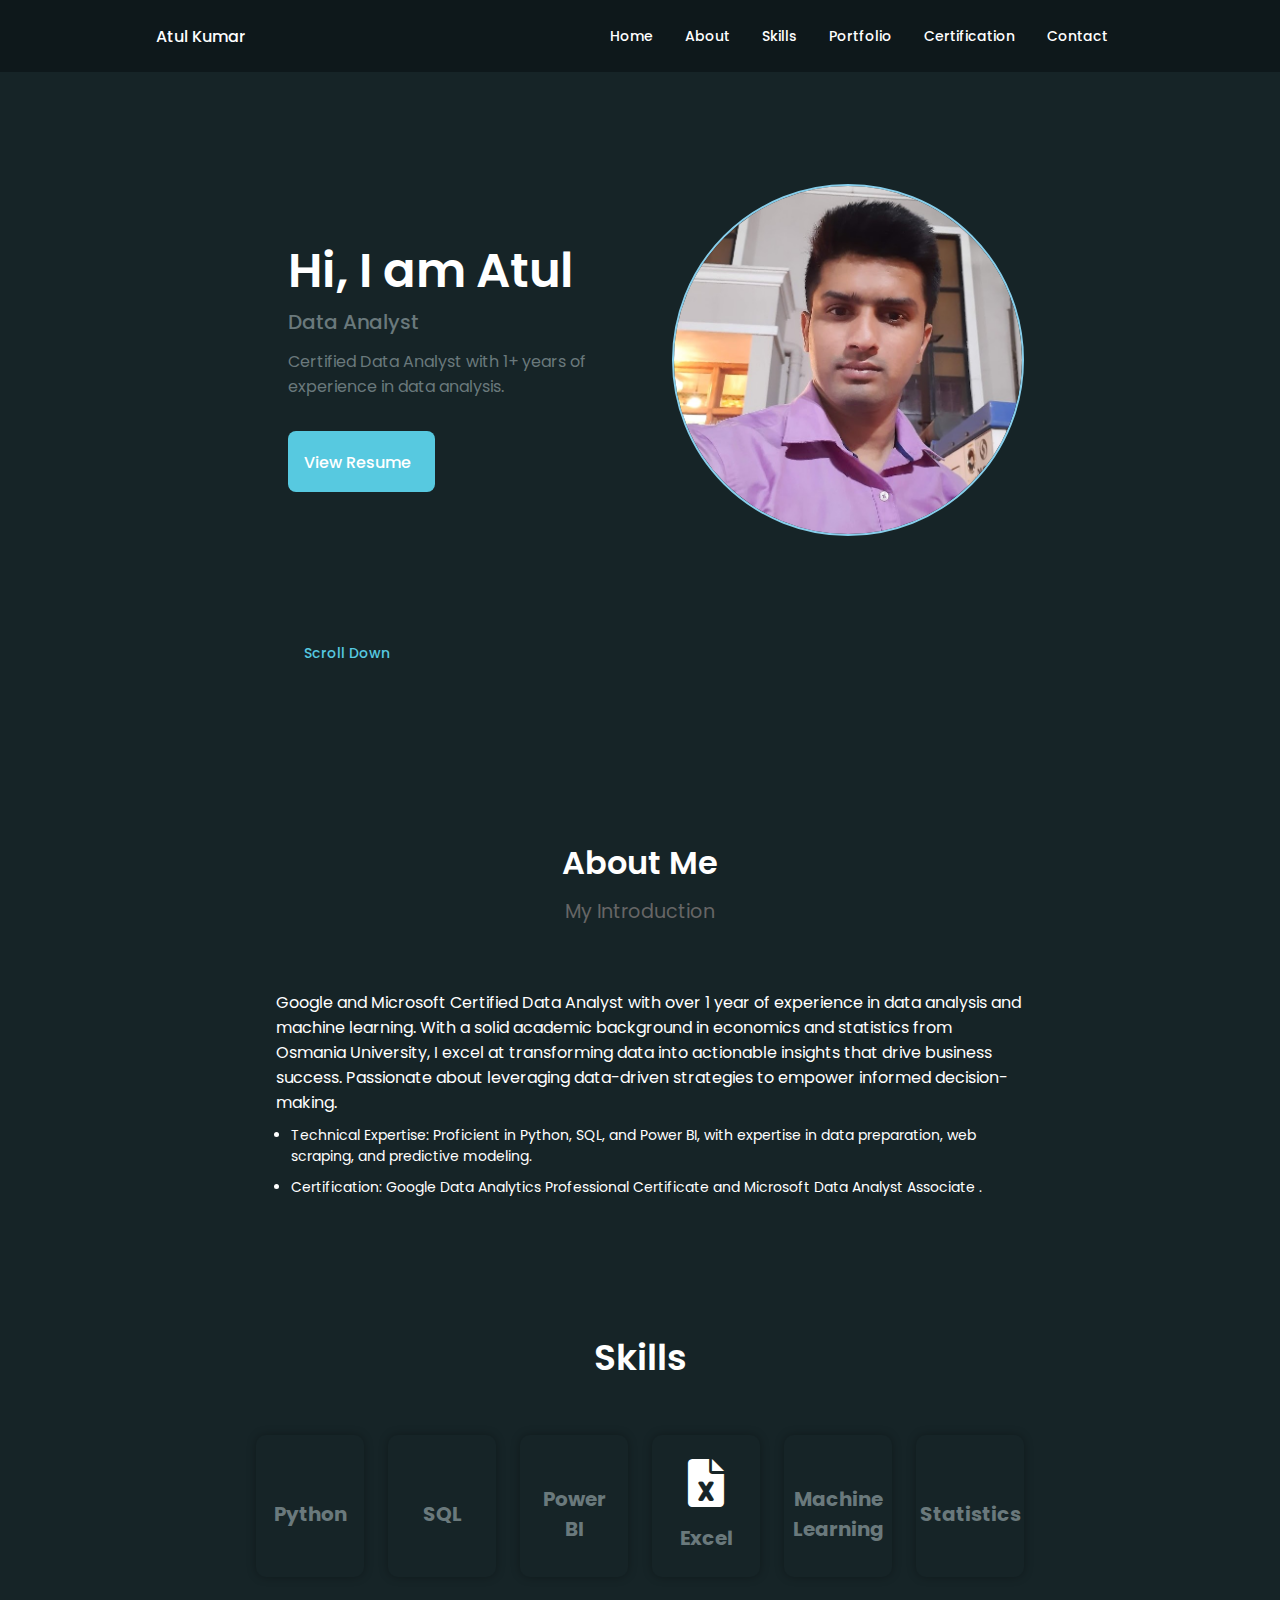
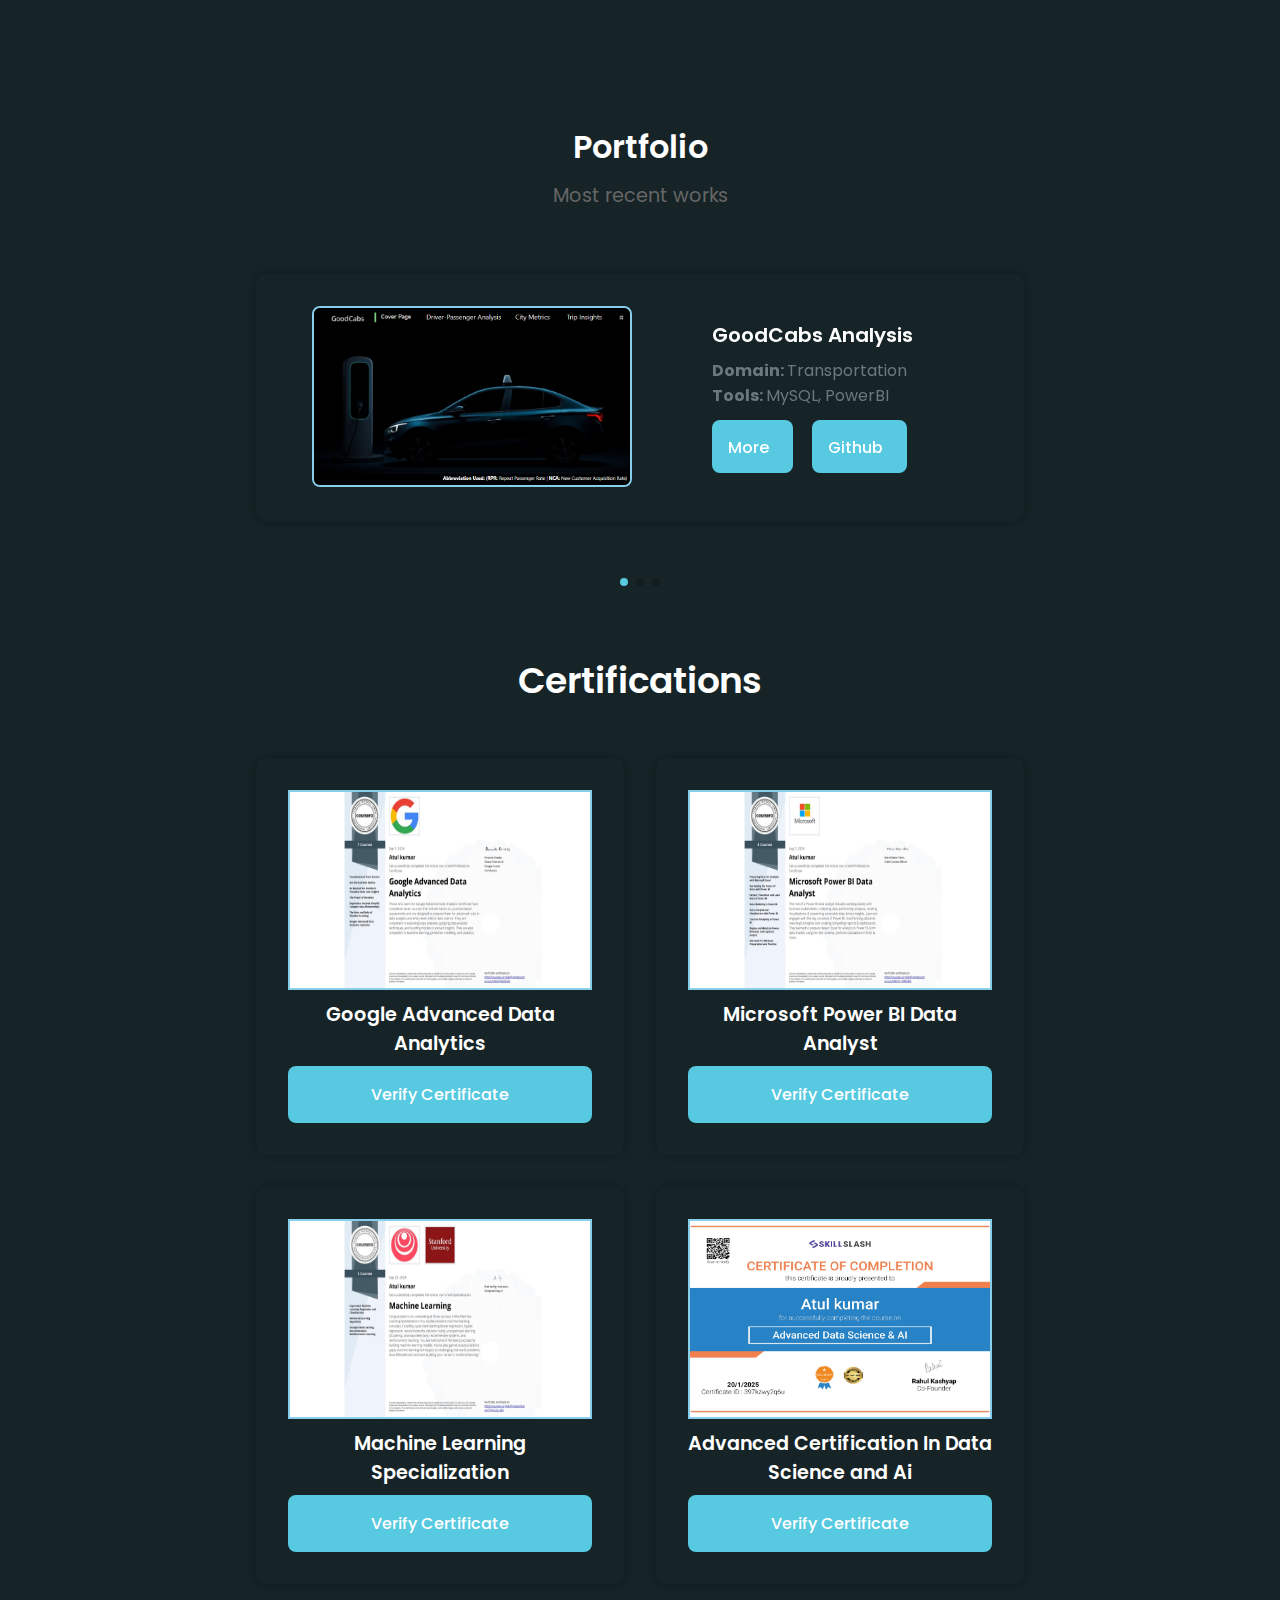
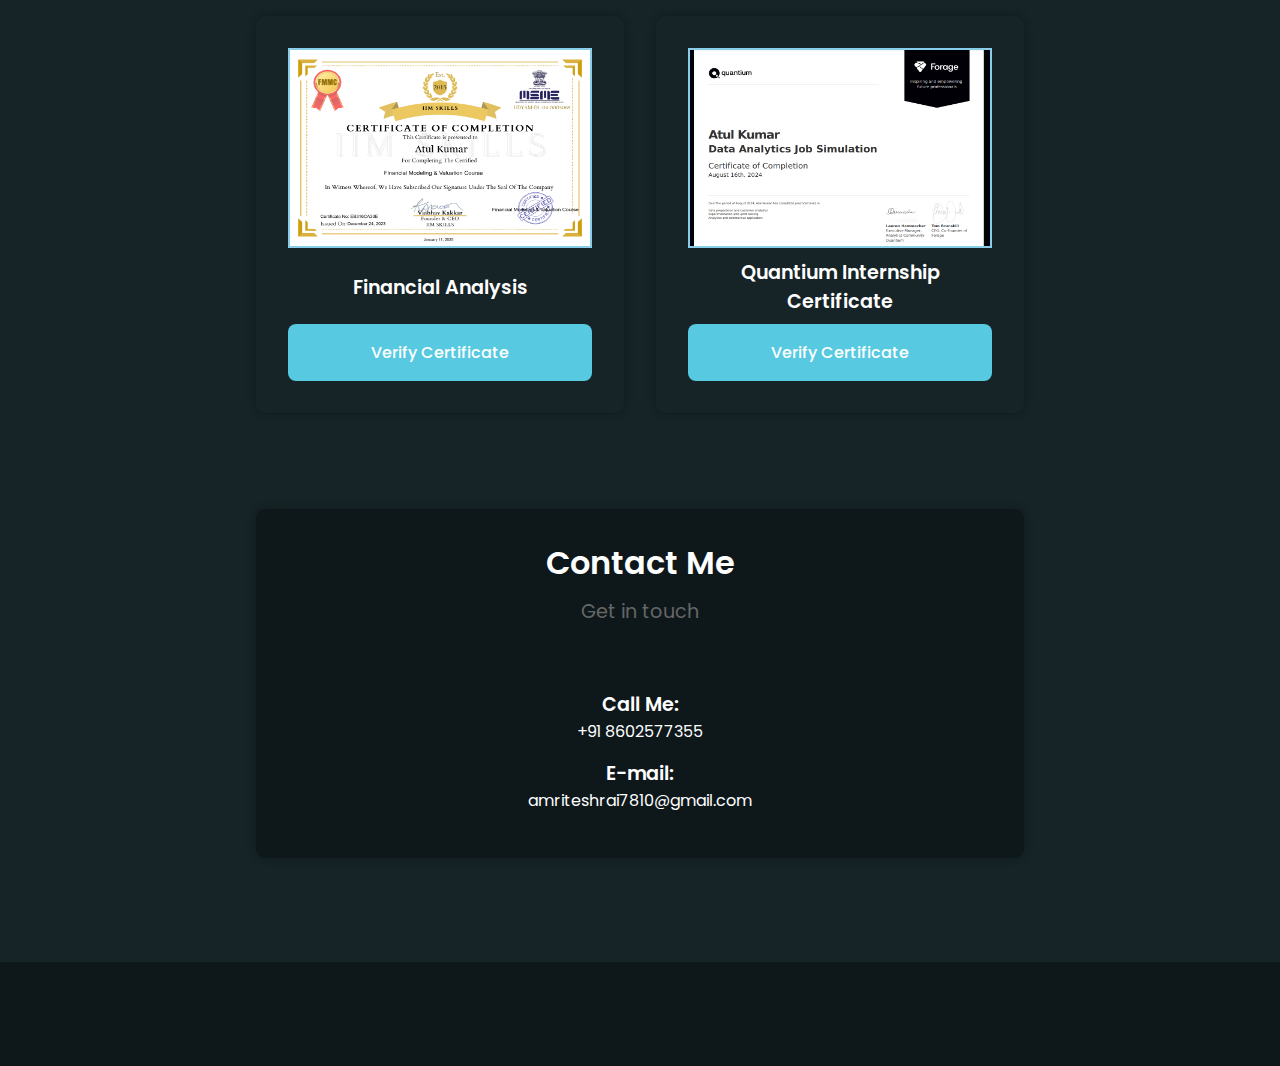
==== commit e1dd3d46: "Add files via upload" ====
--- a/index.html
+++ b/index.html
@@ -215,6 +215,31 @@
                             </a>
                         </div>
                     </div>
+
+
+
+                      <!-- Portfolio 3 -->
+                      <div class="portfolio__content grid swiper-slide">
+                        <img src="./packages/images/portfolio project/AtliQ_Mart.png" alt="" class="portfolio__img">
+                        <div class="portfolio_">
+                            <h3 class="portfolio__title">AtliQ Mart Analysis</h3>
+                            <p class="portfolio__description">
+                                <strong>Domain: </strong>FMCG<br>
+                                <strong>Tools: </strong>PowerBI, Excel
+                            </p>
+                            <a href="./pages/Atliq_mart.html"
+                                class="button button--flex button--small portfolio__button">
+                                More
+                                <i class="uil uil-arrow-right button__icon"></i>
+                            </a>
+                            <a href="https://github.com/atulkumar7810/AtliQ_Mart-Analysis"
+                                class="button button--flex button--small portfolio__button second">
+                                Github
+                                <i class="uil uil-arrow-right button__icon"></i>
+                            </a>
+                        </div>
+                    </div>
+
 
 
                 </div>
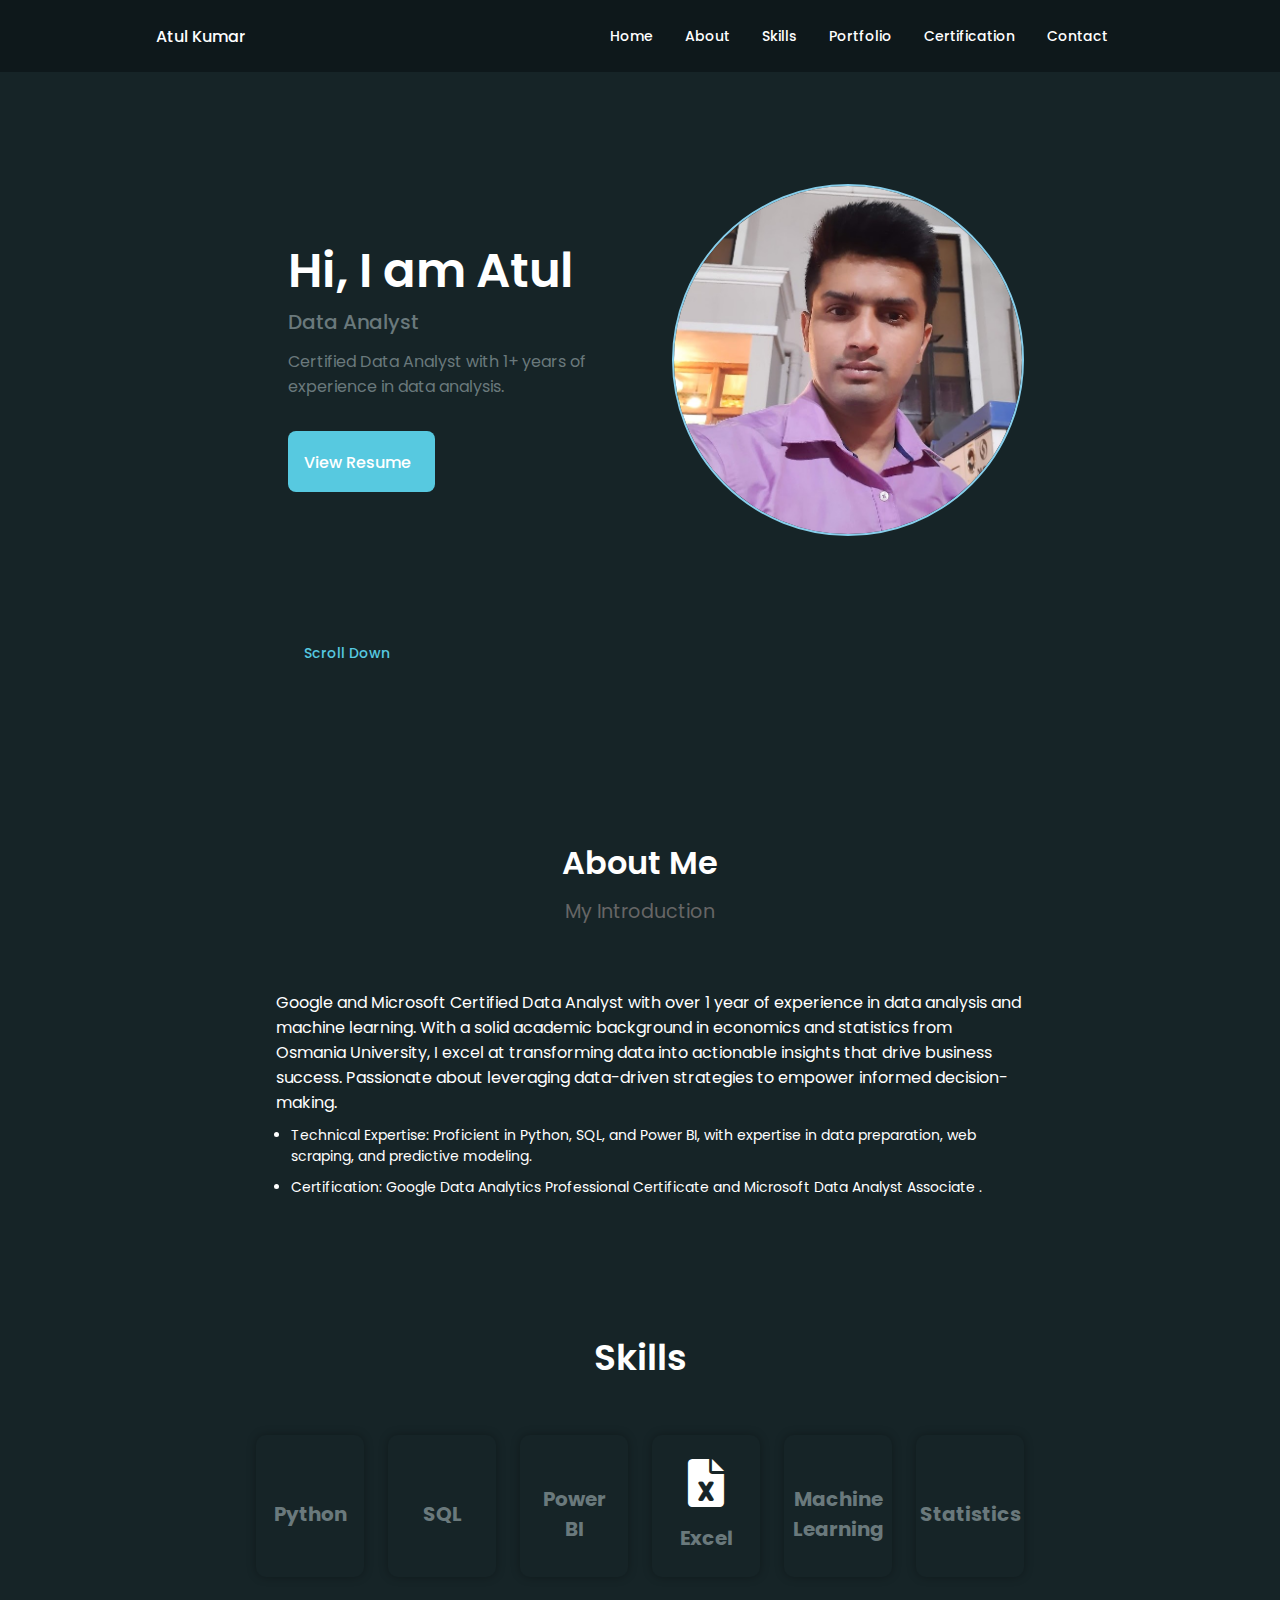
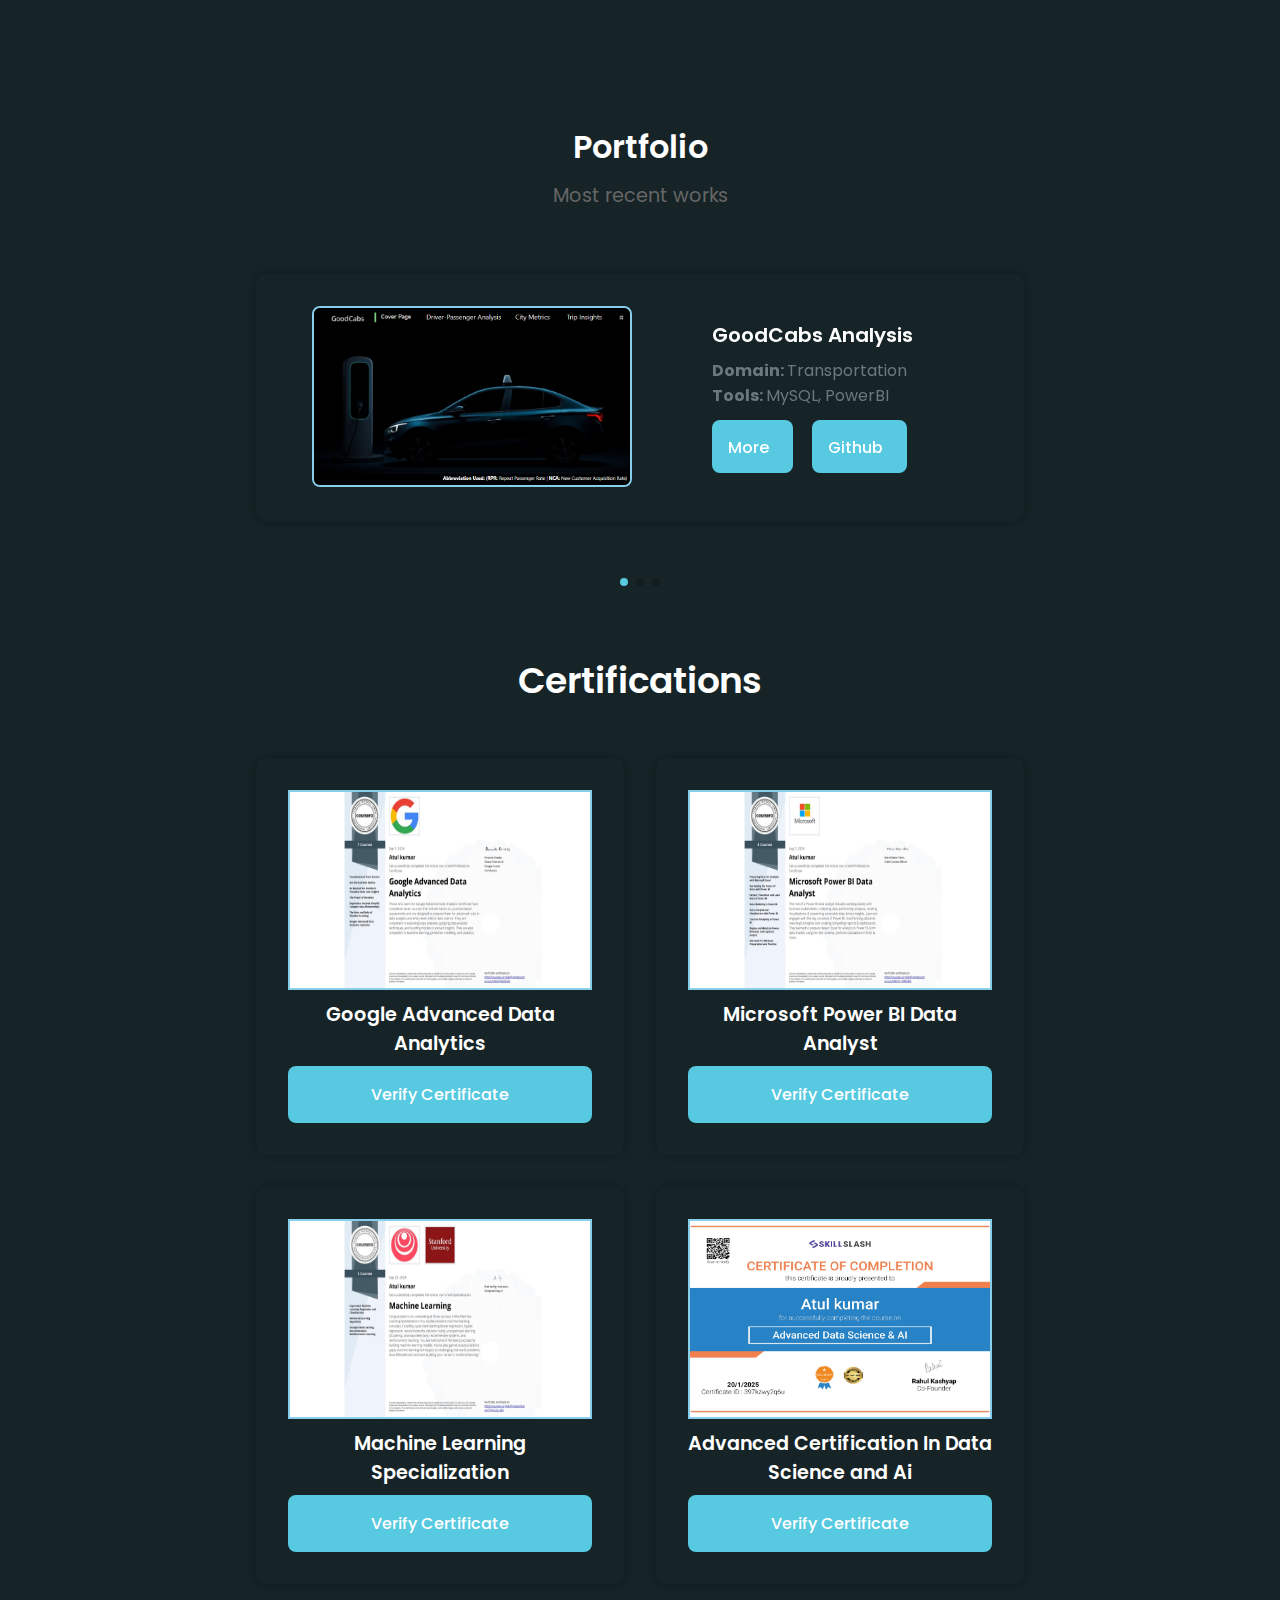
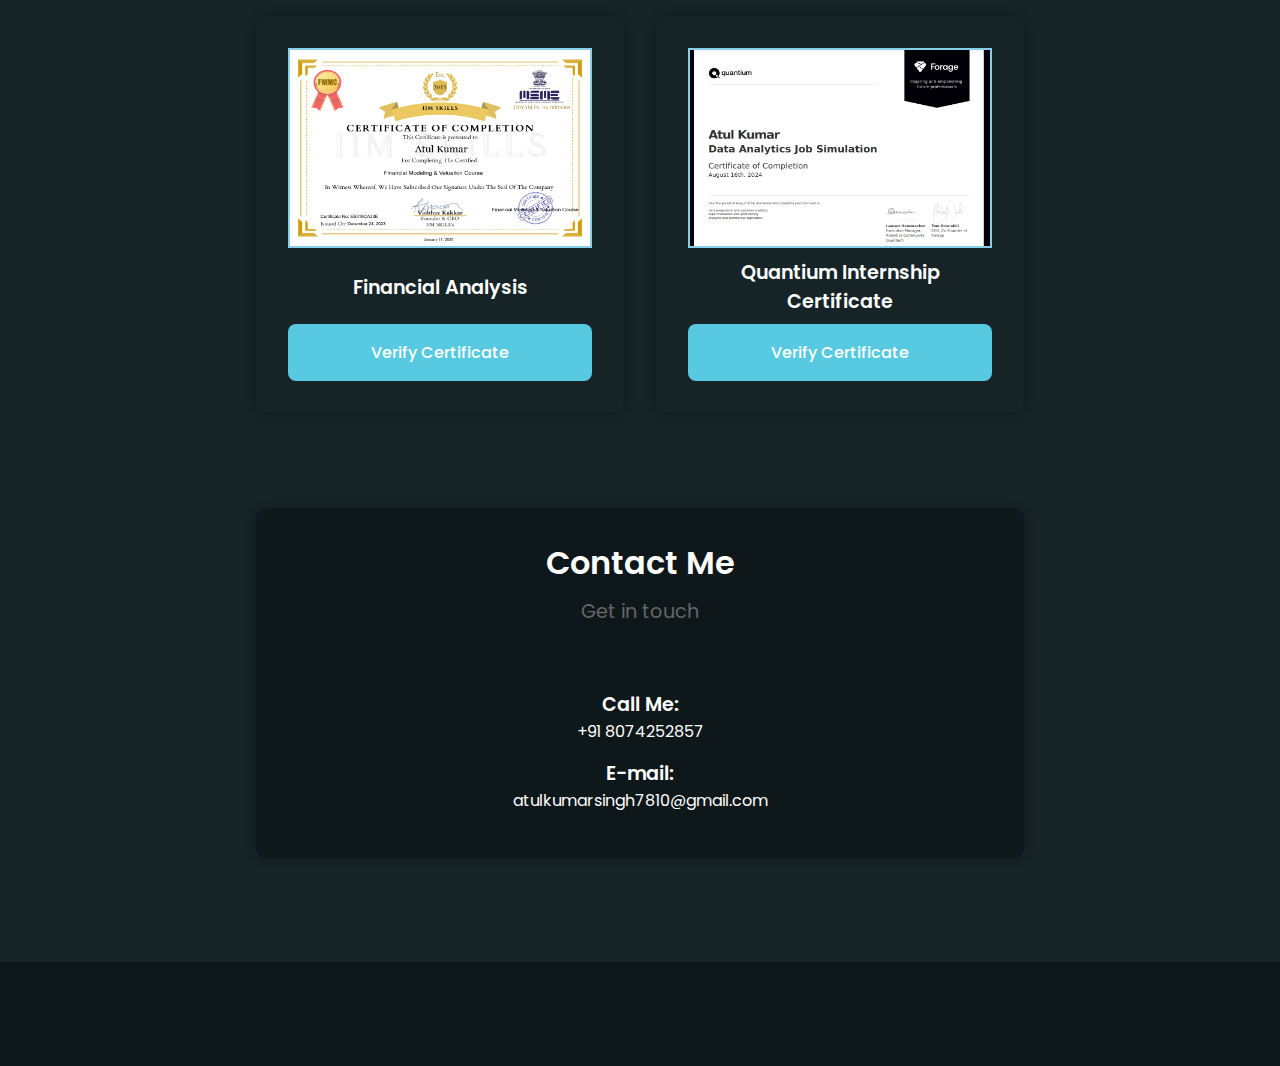
==== commit e3ceb2df: "Update index.html" ====
--- a/index.html
+++ b/index.html
@@ -309,11 +309,11 @@
                         <div class="contact__information">
                             <div class="contact__item">
                                 <h3 class="contact__title">Call Me:</h3>
-                                <p class="contact__details">+91 8602577355</p>
+                                <p class="contact__details">+91 8074252857</p>
                             </div>
                             <div class="contact__item">
                                 <h3 class="contact__title">E-mail:</h3>
-                                <p class="contact__details">amriteshrai7810@gmail.com</p>
+                                <p class="contact__details">atulkumarsingh7810@gmail.com</p>
                             </div>
                         </div>
                     </div>
@@ -342,4 +342,4 @@
 
 </body>
 
-</html>+</html>
